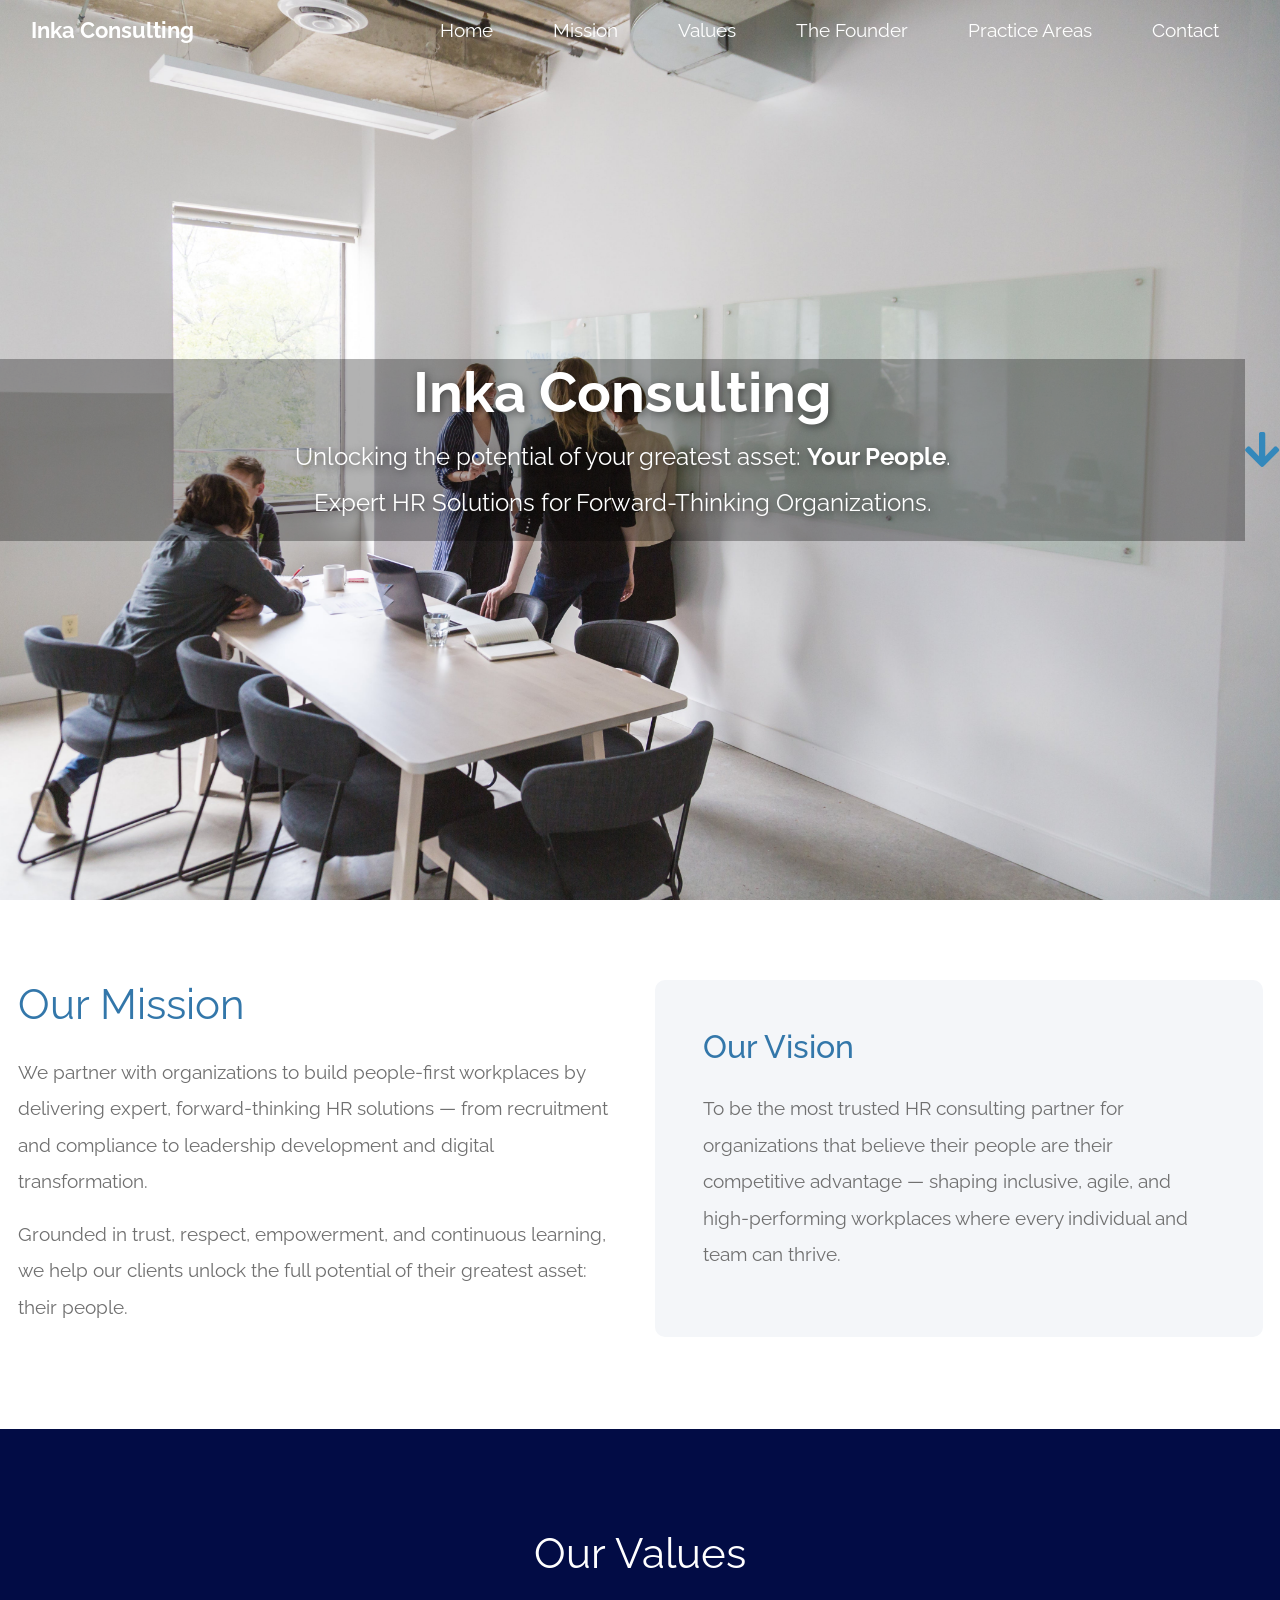
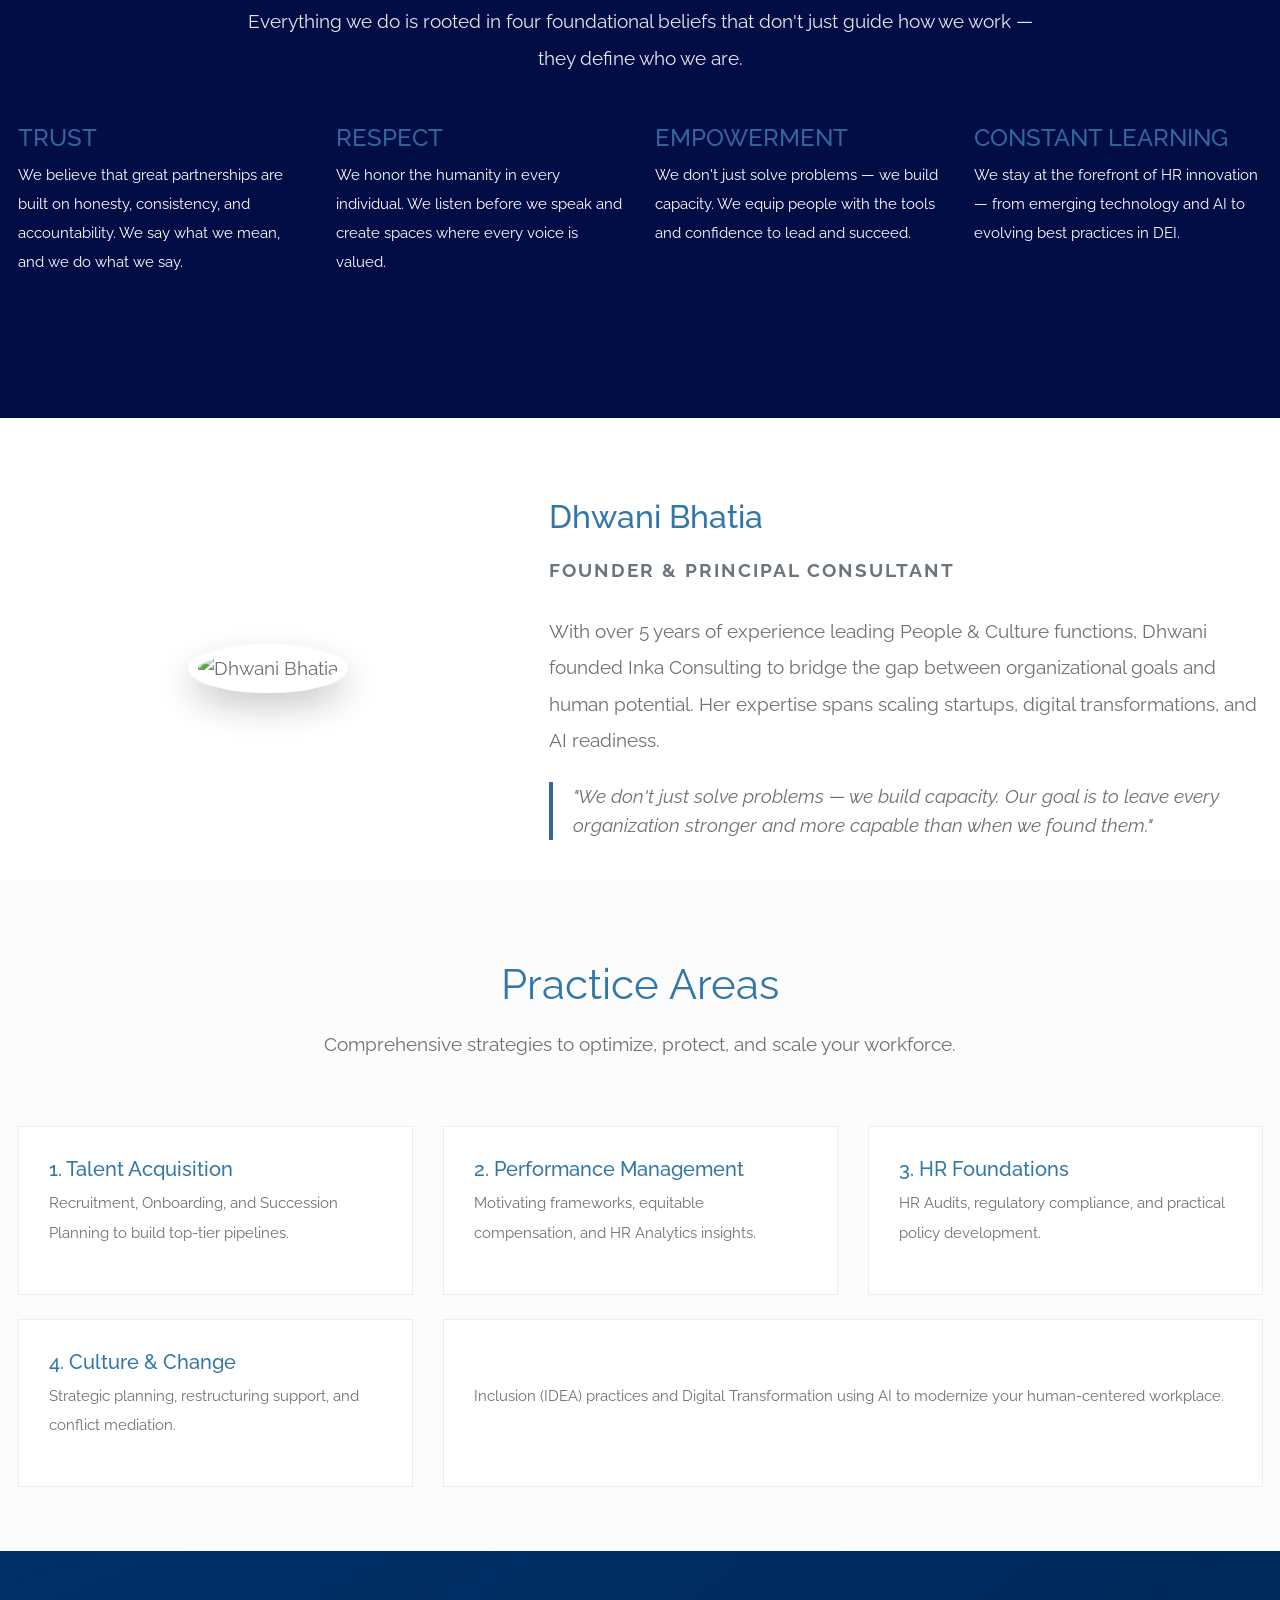
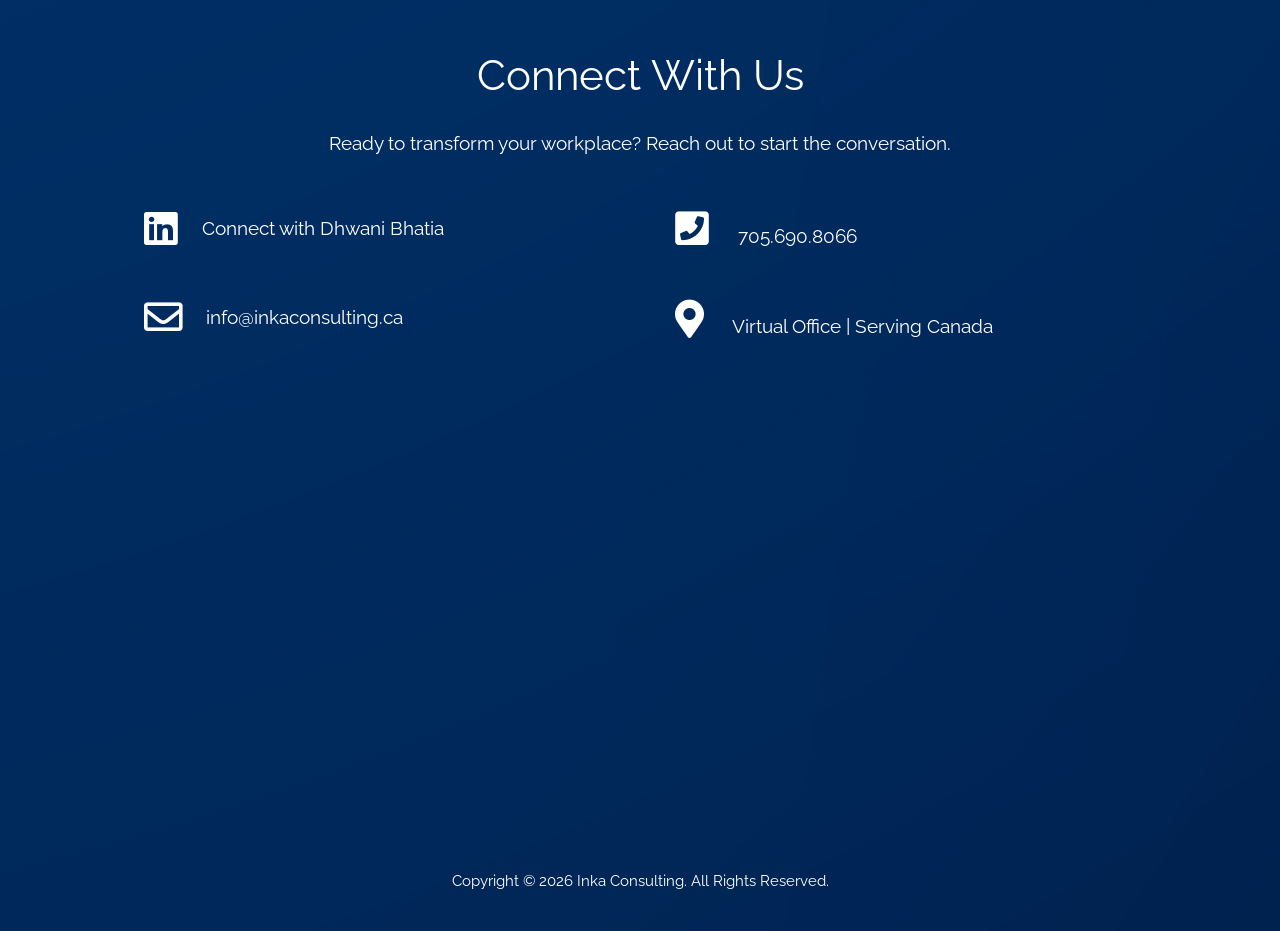
==== index.html @ 2c834b95 "Update index.html" ====
<!DOCTYPE html>
<html lang="en">
<head>
    <meta charset="UTF-8" />
    <meta name="viewport" content="width=device-width, initial-scale=1.0" />
    <meta http-equiv="X-UA-Compatible" content="ie=edge" />
    <title>Inka Consulting | Strategic People & HR Solutions</title>
    <link rel="stylesheet" href="fontawesome-5.5/css/all.min.css" />
    <link rel="stylesheet" href="slick/slick.css">
    <link rel="stylesheet" href="slick/slick-theme.css">
    <link rel="stylesheet" href="magnific-popup/magnific-popup.css">
    <link rel="stylesheet" href="css/bootstrap.min.css" />
    <link rel="stylesheet" href="css/tooplate-infinite-loop.css" />
    <style>
        /* Essential Designer Overrides for Visibility */
        .inka-values-bg { background-color: #020c45; color: #ffffff; padding: 100px 0; }
        .practice-card { border: 1px solid #eee; padding: 30px; height: 100%; transition: 0.3s; background: #fff; }
        .practice-card:hover { box-shadow: 0 10px 30px rgba(0,0,0,0.05); border-color: #369; }
        .founder-image { border: 10px solid rgba(255,255,255,0.1); border-radius: 50%; max-width: 300px; width: 100%; box-shadow: 0 15px 35px rgba(0,0,0,0.2); }
    </style>
</head>
<body>    
    <nav class="navbar navbar-expand-md tm-navbar" id="tmNav">              
        <div class="container">   
          <div class="tm-next">
              <a href="#infinite" class="navbar-brand">Inka <span>Consulting</span></a>
          </div>             
          <button class="navbar-toggler" type="button" data-toggle="collapse" data-target="#navbarSupportedContent">
            <i class="fas fa-bars navbar-toggler-icon"></i>
          </button>
          <div class="collapse navbar-collapse" id="navbarSupportedContent">
            <ul class="navbar-nav ml-auto">
              <li class="nav-item"><a class="nav-link tm-nav-link" href="#infinite">Home</a></li>
              <li class="nav-item"><a class="nav-link tm-nav-link" href="#mission">Mission</a></li>
              <li class="nav-item"><a class="nav-link tm-nav-link" href="#values">Values</a></li>
              <li class="nav-item"><a class="nav-link tm-nav-link" href="#founder">The Founder</a></li>
              <li class="nav-item"><a class="nav-link tm-nav-link" href="#services">Practice Areas</a></li>
              <li class="nav-item"><a class="nav-link tm-nav-link" href="#contact">Contact</a></li>                    
            </ul>
          </div>        
        </div>
    </nav>

    <section id="infinite" class="text-white tm-font-big tm-parallax">
      <div class="text-center tm-hero-text-container">
        <div class="tm-hero-text-container-inner">
            <h2 class="tm-hero-title">Inka Consulting</h2>
            <p class="tm-hero-subtitle">
              Unlocking the potential of your greatest asset: <strong>Your People</strong>.
              <br>Expert HR Solutions for Forward-Thinking Organizations.
            </p>
        </div>        
      </div>
      <div class="tm-next tm-intro-next">
        <a href="#mission" class="text-center tm-down-arrow-link">
          <i class="fas fa-2x fa-arrow-down tm-down-arrow"></i>
        </a>
      </div>      
    </section>

    <section id="mission" class="tm-section-pad-top">
      <div class="container">
            <div class="row">
                <div class="col-lg-6 mb-5">
                    <h2 class="tm-text-primary mb-4 tm-section-title">Our Mission</h2>
                    <p class="tm-intro-text">
                        We partner with organizations to build people-first workplaces by delivering expert, forward-thinking HR solutions — from recruitment and compliance to leadership development and digital transformation.
                    </p>
                    <p class="tm-intro-text">
                        Grounded in trust, respect, empowerment, and continuous learning, we help our clients unlock the full potential of their greatest asset: their people.
                    </p>
                </div>
                <div class="col-lg-6">
                    <div class="p-5" style="background-color: #f4f6f9; border-radius: 10px;">
                        <h2 class="tm-text-primary mb-4">Our Vision</h2>
                        <p class="tm-intro-text">
                            To be the most trusted HR consulting partner for organizations that believe their people are their competitive advantage — shaping inclusive, agile, and high-performing workplaces where every individual and team can thrive.
                        </p>
                    </div>
                </div>
            </div>
      </div>
    </section>

    <section id="values" class="inka-values-bg">
        <div class="container">
            <div class="row mb-5">
                <div class="col-12 text-center">
                    <h2 class="tm-section-title mb-4">Our Values</h2>
                    <p style="max-width: 800px; margin: 0 auto; opacity: 0.9;">
                        Everything we do is rooted in four foundational beliefs that don't just guide how we work — they define who we are.
                    </p>
                </div>
            </div>
            <div class="row">
                <div class="col-md-3 mb-4">
                    <h4 style="color: #369;">TRUST</h4>
                    <p class="small">We believe that great partnerships are built on honesty, consistency, and accountability. We say what we mean, and we do what we say.</p>
                </div>
                <div class="col-md-3 mb-4">
                    <h4 style="color: #369;">RESPECT</h4>
                    <p class="small">We honor the humanity in every individual. We listen before we speak and create spaces where every voice is valued.</p>
                </div>
                <div class="col-md-3 mb-4">
                    <h4 style="color: #369;">EMPOWERMENT</h4>
                    <p class="small">We don't just solve problems — we build capacity. We equip people with the tools and confidence to lead and succeed.</p>
                </div>
                <div class="col-md-3 mb-4">
                    <h4 style="color: #369;">CONSTANT LEARNING</h4>
                    <p class="small">We stay at the forefront of HR innovation — from emerging technology and AI to evolving best practices in DEI.</p>
                </div>
            </div>
        </div>
    </section>

    <section id="founder" class="tm-section-pad-top">
        <div class="container">
            <div class="row align-items-center">
                <div class="col-md-5 text-center mb-5 mb-md-0">
                    <img src="img/founder.jpg" alt="Dhwani Bhatia" class="founder-image">
                </div>
                <div class="col-md-7">
                    <h2 class="tm-text-primary mb-3">Dhwani Bhatia</h2>
                    <p class="text-muted mb-4" style="text-transform: uppercase; letter-spacing: 2px; font-weight: 700;">Founder & Principal Consultant</p>
                    <p class="mb-4">With over 5 years of experience leading People & Culture functions, Dhwani founded Inka Consulting to bridge the gap between organizational goals and human potential. Her expertise spans scaling startups, digital transformations, and AI readiness.</p>
                    <div style="border-left: 4px solid #369; padding-left: 20px; font-style: italic; font-size: 1.2rem;">
                        "We don't just solve problems — we build capacity. Our goal is to leave every organization stronger and more capable than when we found them."
                    </div>
                </div>
            </div>
        </div>
    </section>

    <section id="services" class="tm-section-pad-top" style="background-color: #fcfcfc;">
      <div class="container">
        <div class="row mb-5">
            <div class="col-12 text-center">
                <h2 class="tm-text-primary tm-section-title">Practice Areas</h2>
                <p class="mt-3">Comprehensive strategies to optimize, protect, and scale your workforce.</p>
            </div>
        </div>
        <div class="row">
            <div class="col-md-6 col-lg-4 mb-4">
                <div class="practice-card">
                    <h5 class="tm-text-primary">1. Talent Acquisition</h5>
                    <p class="small">Recruitment, Onboarding, and Succession Planning to build top-tier pipelines.</p>
                </div>
            </div>
            <div class="col-md-6 col-lg-4 mb-4">
                <div class="practice-card">
                    <h5 class="tm-text-primary">2. Performance Management</h5>
                    <p class="small">Motivating frameworks, equitable compensation, and HR Analytics insights.</p>
                </div>
            </div>
            <div class="col-md-6 col-lg-4 mb-4">
                <div class="practice-card">
                    <h5 class="tm-text-primary">3. HR Foundations</h5>
                    <p class="small">HR Audits, regulatory compliance, and practical policy development.</p>
                </div>
            </div>
            <div class="col-md-6 col-lg-4 mb-4">
                <div class="practice-card">
                    <h5 class="tm-text-primary">4. Culture & Change</h5>
                    <p class="small">Strategic planning, restructuring support, and conflict mediation.</p>
                </div>
            </div>
            <div class="col-md-6 col-lg-8 mb-4">
                <div class="practice-card" >
                    <h5 class="text-white">5. Future-Ready HR & AI</h5>
                    <p class="small">Inclusion (IDEA) practices and Digital Transformation using AI to modernize your human-centered workplace.</p>
                </div>
            </div>
        </div>
      </div>
    </section>

    <section id="contact" class="tm-section-pad-top tm-parallax-2">
  <div class="container tm-container-contact">
    <div class="row">
        <div class="text-center col-12">
            <h2 class="tm-section-title mb-4">Connect With Us</h2>
            <p class="mb-5">Ready to transform your workplace? Reach out to start the conversation.</p>
        </div>
        
        <div class="col-sm-12 col-md-6">
            <div class="contact-item">
              <a rel="nofollow" href="https://ca.linkedin.com/in/dhwanib" target="_blank" class="item-link">
                  <i class="fab fa-2x fa-linkedin mr-4"></i>
                  <span class="mb-0">Connect with Dhwani Bhatia</span>
              </a>              
            </div>
            
            <div class="contact-item">
              <a rel="nofollow" href="mailto:info@inkaconsulting.ca" class="item-link">
                  <i class="far fa-2x fa-envelope mr-4"></i>
                  <span class="mb-0">info@inkaconsulting.ca</span>
              </a>              
            </div>
        </div>
        
        <div class="col-sm-12 col-md-6">
            <div class="contact-item">
                <i class="fas fa-2x fa-phone-square mr-4"></i>
                <span class="mb-0">705.690.8066</span>
            </div>
            
            <div class="contact-item">
                <i class="fas fa-2x fa-map-marker-alt mr-4"></i>
                <span class="mb-0">Virtual Office | Serving Canada</span>
            </div>
        </div>
    </div>
  </div>

  <footer class="text-center small tm-footer">
    <p class="mb-0">
      Copyright &copy; 2026 Inka Consulting. All Rights Reserved.
    </p>
  </footer>
</section>
    <script src="js/jquery-1.9.1.min.js"></script>     
    <script src="js/bootstrap.min.js"></script> 
    <script src="js/jquery.singlePageNav.min.js"></script> 
    <script>
      $(function(){
        $('#tmNav').singlePageNav();
      });
    </script>
</body>
</html>
---- css/tooplate-infinite-loop.css ----
/*

Tooplate 2117 Infinite Loop

https://www.tooplate.com/view/2117-infinite-loop

*/

@import url("https://fonts.googleapis.com/css?family=Raleway:100,300,400,500,700,900");

body {
	font-family: "Raleway", sans-serif;
	font-size: 1.2em;
  color: #707070;
  margin: 0;
  padding: 0;
  overflow-x: hidden;
}
a {
  transition: all 0.3s ease;
  color: #38B;
}

a:hover,
a:focus {
  text-decoration: none;
  color: #D40;
}

a:focus {
  outline: none;
}

.btn {
  padding: 8px 32px;
}

.btn:hover {
  background-color: #ced4da;
}

blockquote {
  font-size: 0.86em;
  line-height: 1.8em;
}

.tm-section-pad-top {
  padding-top: 80px;
  padding-bottom: 40px;
}

.tm-content-box {
  padding-top: 20px;
  padding-bottom: 40px;
}

.tm-text-primary {
  color: #37A;
}

.tm-font-big {
  font-size: 1.25rem;
}

.tm-btn-primary {
  color: white;
  background-color: #369;
  padding: 14px 30px;
}

.tm-btn-primary:hover,
.tm-btn-primary:focus {
  color: white;
  background-color: #38B;
}

/* Navbar */

.tm-navbar {
  position: fixed;
  width: 100%;
  z-index: 1000;
  background-color: transparent;
  transition: all 0.3s ease;
}

.tm-navbar.scroll {
  background-color: white;
  border-bottom: 1px solid #e9ecef;
}

.navbar-brand {
  color: white;
  font-size: 1.4rem;
  font-weight: bold;
}

.navbar-brand:hover,
.tm-navbar.scroll .navbar-brand:hover {
  color: #38B;
}

.tm-navbar.scroll .navbar-brand {
  color: #369;
}

.nav-item {
  list-style: none;
}

.tm-nav-link {
  color: white;
}

.tm-navbar.scroll .tm-nav-link {
  color: #369;
}

.tm-navbar.scroll .tm-nav-link:hover,
.tm-navbar.scroll .tm-nav-link.current,
.tm-nav-link:hover {
  color: #FFF;
  background-color: #369;
}

.navbar-toggler {
  border: 1px solid white;
  padding-left: 10px;
  padding-right: 10px;
}

.navbar-toggler-icon {
  color: white;
  padding-top: 6px;
}

.tm-navbar.scroll .navbar-toggler {
  border: 1px solid #707070;
}

.tm-navbar.scroll .navbar-toggler-icon {
  color: #707070;
}

/* Hero */

#infinite {
    background-color: #222;
    background-image: url(../img/infinite-loop-01.jpg);
    min-height: 100vh; 
    display: flex;
    align-items: center;
    justify-content: center;
    
    /* FIX: Force proportionality */
    background-size: cover;
    background-position: center center;
    background-repeat: no-repeat;
    background-attachment: fixed; /* Parallax effect */
}

/* REMOVED: The pixel-shifting media queries below were causing the 
   image distortion. By using 'background-size: cover', they are no 
   longer necessary.
*/

.tm-hero-text-container {
    width: 100%;
    height: 100%;
    display: flex;
    flex-flow: column;
    justify-content: center;
    /* FIX: Ensure text stays readable against the background */
    background-color: rgba(0, 0, 0, 0.3); 
}

.tm-hero-text-container-inner {
    padding: 0 15px;
    margin-top: 0; /* Resetting the negative margin for better alignment */
}

.tm-hero-title {
    font-size: 3.5rem;
    text-shadow: 2px 2px 8px rgba(0,0,0,0.5);
    font-weight: 700;
}

.tm-hero-subtitle {
    font-size: 1.5rem;
    text-shadow: 2px 2px 8px rgba(0,0,0,0.5);
}
/* Introduction */

#introduction {
  padding-bottom: 100px;
}

.tm-section-title {
  font-size: 2.6rem;
  font-weight: normal;
}

.tm-intro-text {
  font-size: 1.2rem;
}

.tm-icon {
  display: block;
  color: #37A;
}

.tm-continue {
	padding: 20px 0 30px 0;
}

/* Testimonials */
#testimonials {
  color: white;
  background-image: url(../img/infinite-loop-02.jpg);
  background-size: cover;
  background-repeat: no-repeat;
  background-size: 100%;
  position: relative;
}

@media (max-width: 991px) {
  #testimonials {
    background-image: url(../img/infinite-loop-02-mobile.jpg);
  }
}

.tm-testimonials-content {
  position: relative;
  z-index: 100;
}

.tm-bg-overlay {
  width: 100%;
  height: 100%;
  background: rgba(20, 70, 80, 0.2);
  position: absolute;
  top: 0;
  left: 0;
  right: 0;
  bottom: 0;
  z-index: 0;
}

.tm-testimonials-carousel {
  max-width: 1050px;
  margin: 0 auto;
}

.tm-testimonial-item {
  max-width: 290px;
  margin-left: 35px;
  margin-right: 35px;
}

.tm-testimonial-item img {
  border-radius: 50%;
  margin-bottom: 35px;
}

.tm-testimonial-item figcaption {
  text-align: right;
  font-style: italic;
  font-size: 1.1rem;
}

/* Work */

.tm-section-desc {
  max-width: 650px;
  width: 100%;
  font-size: 0.9rem;
}

.tm-gallery-container {
  padding-top: 70px;
  padding-bottom: 120px;
}

.tm-gallery-item {
  margin: 0 15px;
}

.slick-dots {
  bottom: -65px;
}

.slick-dots li {
  margin: 0 13px;
}

.slick-dots li button:hover:before,
.slick-dots li button:focus:before,
.slick-dots li.slick-active button:before {
  opacity: 1;
  color: #3ba0dd;
}

.tm-testimonials-carousel .slick-dots li button:before {
  color: white;
  opacity: 0.5;
}

.tm-testimonials-carousel .slick-dots li button:hover:before,
.tm-testimonials-carousel .slick-dots li button:focus:before,
.tm-testimonials-carousel .slick-dots li.slick-active button:before {
  color: white;
  opacity: 1;
}

.slick-dots li button:before {
  font-size: 18px;
}

/* Hover Effect */
/* Common style */
.grid figure {
  position: relative;
  float: left;
  overflow: hidden;
  background: #3085a3;
  text-align: center;
  cursor: pointer;
}

.grid figure img {
  position: relative;
  display: block;
  min-height: 100%;
  max-width: 100%;
  opacity: 0.8;
}

.grid figure figcaption {
  padding: 2em;
  color: #fff;
  text-transform: uppercase;
  font-size: 1.25em;
  -webkit-backface-visibility: hidden;
  backface-visibility: hidden;
}

.grid figure figcaption::before,
.grid figure figcaption::after {
  pointer-events: none;
}

.grid figure figcaption,
.grid figure figcaption > a {
  position: absolute;
  top: 0;
  left: 0;
  width: 100%;
  height: 100%;
}

/* Anchor will cover the whole item by default */
/* For some effects it will show as a button */
.grid figure figcaption > a {
  z-index: 1000;
  text-indent: 200%;
  white-space: nowrap;
  font-size: 0;
  opacity: 0;
}

.grid figure h2 {
  word-spacing: -0.15em;
  font-size: 0.9em;
  font-weight: 300;
}

.grid figure h2 span {
  font-weight: 600;
}

.grid figure h2,
.grid figure p {
  margin: 0;
}

.grid figure p {
  letter-spacing: 1px;
  font-size: 68.5%;
}

/*---------------*/
/***** Honey *****/
/*---------------*/

figure.effect-honey {
  background: #4a3753;
  max-width: 220px;
}

figure.effect-honey img {
  opacity: 1;
  -webkit-transition: opacity 0.35s;
  transition: opacity 0.35s;
}

figure.effect-honey:hover img {
  opacity: 0.4;
}

figure.effect-honey figcaption::before {
  position: absolute;
  bottom: 0;
  left: 0;
  width: 100%;
  height: 10px;
  background: #38C;
  content: "";
  -webkit-transform: translate3d(0, 10px, 0);
  transform: translate3d(0, 10px, 0);
}

figure.effect-honey h2 {
  position: absolute;
  bottom: 0;
  left: 0;
  padding: 1em 1.5em;
  width: 100%;
  text-align: left;
  -webkit-transform: translate3d(0, -30px, 0);
  transform: translate3d(0, -30px, 0);
}

figure.effect-honey h2 i {
  font-style: normal;
  opacity: 0;
  -webkit-transition: opacity 0.35s, -webkit-transform 0.35s;
  transition: opacity 0.35s, transform 0.35s;
  -webkit-transform: translate3d(0, -30px, 0);
  transform: translate3d(0, -30px, 0);
}

figure.effect-honey figcaption::before,
figure.effect-honey h2 {
  -webkit-transition: -webkit-transform 0.35s;
  transition: transform 0.35s;
}

figure.effect-honey:hover figcaption::before,
figure.effect-honey:hover h2,
figure.effect-honey:hover h2 i {
  opacity: 1;
  -webkit-transform: translate3d(0, 0, 0);
  transform: translate3d(0, 0, 0);
}

.tm-container-gallery {
	padding-top: 30px;
	}

/* Contact */

#contact {
  color: white;
  background-color: #001828;
  background-image: url(../img/infinite-loop-03.jpg);
  background-position: center;
  background-repeat: no-repeat;
  min-height: 980px;
  position: relative;
  padding-bottom: 50px;
  padding-top: 100px;
}

.contact-item {
  margin-left: 20px;
  margin-bottom: 50px;
}

.item-link {
  display: flex;
  align-items: center;
}

.item-link i,
.item-link span {
  color: white;
  transition: all 0.3s ease;
}

.item-link:hover i,
.item-link:hover span {
  color: #3496d8;
}

.tm-input {
	margin: 0 0 20px 0;
	width: 90%;
  padding: 8px 20px;
  border-radius: 6px;
  border: 1px solid white;
  background: transparent;
  color: white;
}

.tm-btn-submit {
	font-size: 0.9em;
	color: #fff;
	background-color: #369;
	width: 50%;
	margin-bottom: 60px;
}

.tm-btn-submit:hover {
	color: #fff;
	background-color: #38B;
}

::placeholder {
  /* Chrome, Firefox, Opera, Safari 10.1+ */
  color: white;
  opacity: 1; /* Firefox */
}

:-ms-input-placeholder {
  /* Internet Explorer 10-11 */
  color: white;
}

::-ms-input-placeholder {
  /* Microsoft Edge */
  color: white;
}

.tm-footer {
  position: absolute;
  bottom: 35px;
  left: 0;
  right: 0;
  padding: 0 15px;
}

.tm-footer a {
	color: #fff;
}

.tm-footer a:hover {
	color: #9CF;
}

.tm-footer-link {
  color: white;
}

.tm-footer-link:hover,
.tm-footer-link:focus {
  color: #38B;
  text-decoration: none;
}

p {
  line-height: 1.9;
}

@media (min-width: 768px) {
  .tm-intro-text-container {
    padding-left: 0px;
  }

  .navbar-expand-md .navbar-nav .nav-link {
    padding-right: 30px;
    padding-left: 30px;
  }
}

@media (min-width: 1200px) {
  .container {
    max-width: 1275px;
  }

  .tm-container-gallery {
    max-width: 1290px;
  }

  .tm-container-contact {
    max-width: 1063px;
  }
}

@media (max-width: 991px) {
  .tm-intro-text-container {
    padding-left: 15px;
    padding-top: 30px;
    max-width: 600px;
    margin-left: auto;
    margin-right: auto;
  }

  .tm-intro-img {
    display: block;
    margin-left: auto;
    margin-right: auto;
  }

  .tm-btn-submit {
    margin-left: 0;
    margin-top: 20px;
  }
}

@media (max-width: 767px) {

  .navbar-nav {
    max-width: 200px;
    text-align: right;
  }

  .navbar-collapse {
    background-color: rgb(255, 255, 255);
    padding: 10px;
    border-radius: 3px;
  }

  .navbar-collapse .nav-link {
    color: #707070;
	padding-right: 20px;
  }
}

@media (max-width: 480px) {
  .tm-gallery-container {
    max-width: 220px;
    margin-left: auto;
    margin-right: auto;
  }

  .tm-gallery-container-2 {
    max-width: 350px;
  }

  .slick-dots li {
    margin: 0 8px;
  }

  .tm-gallery-item {
    margin: 0;
  }
}
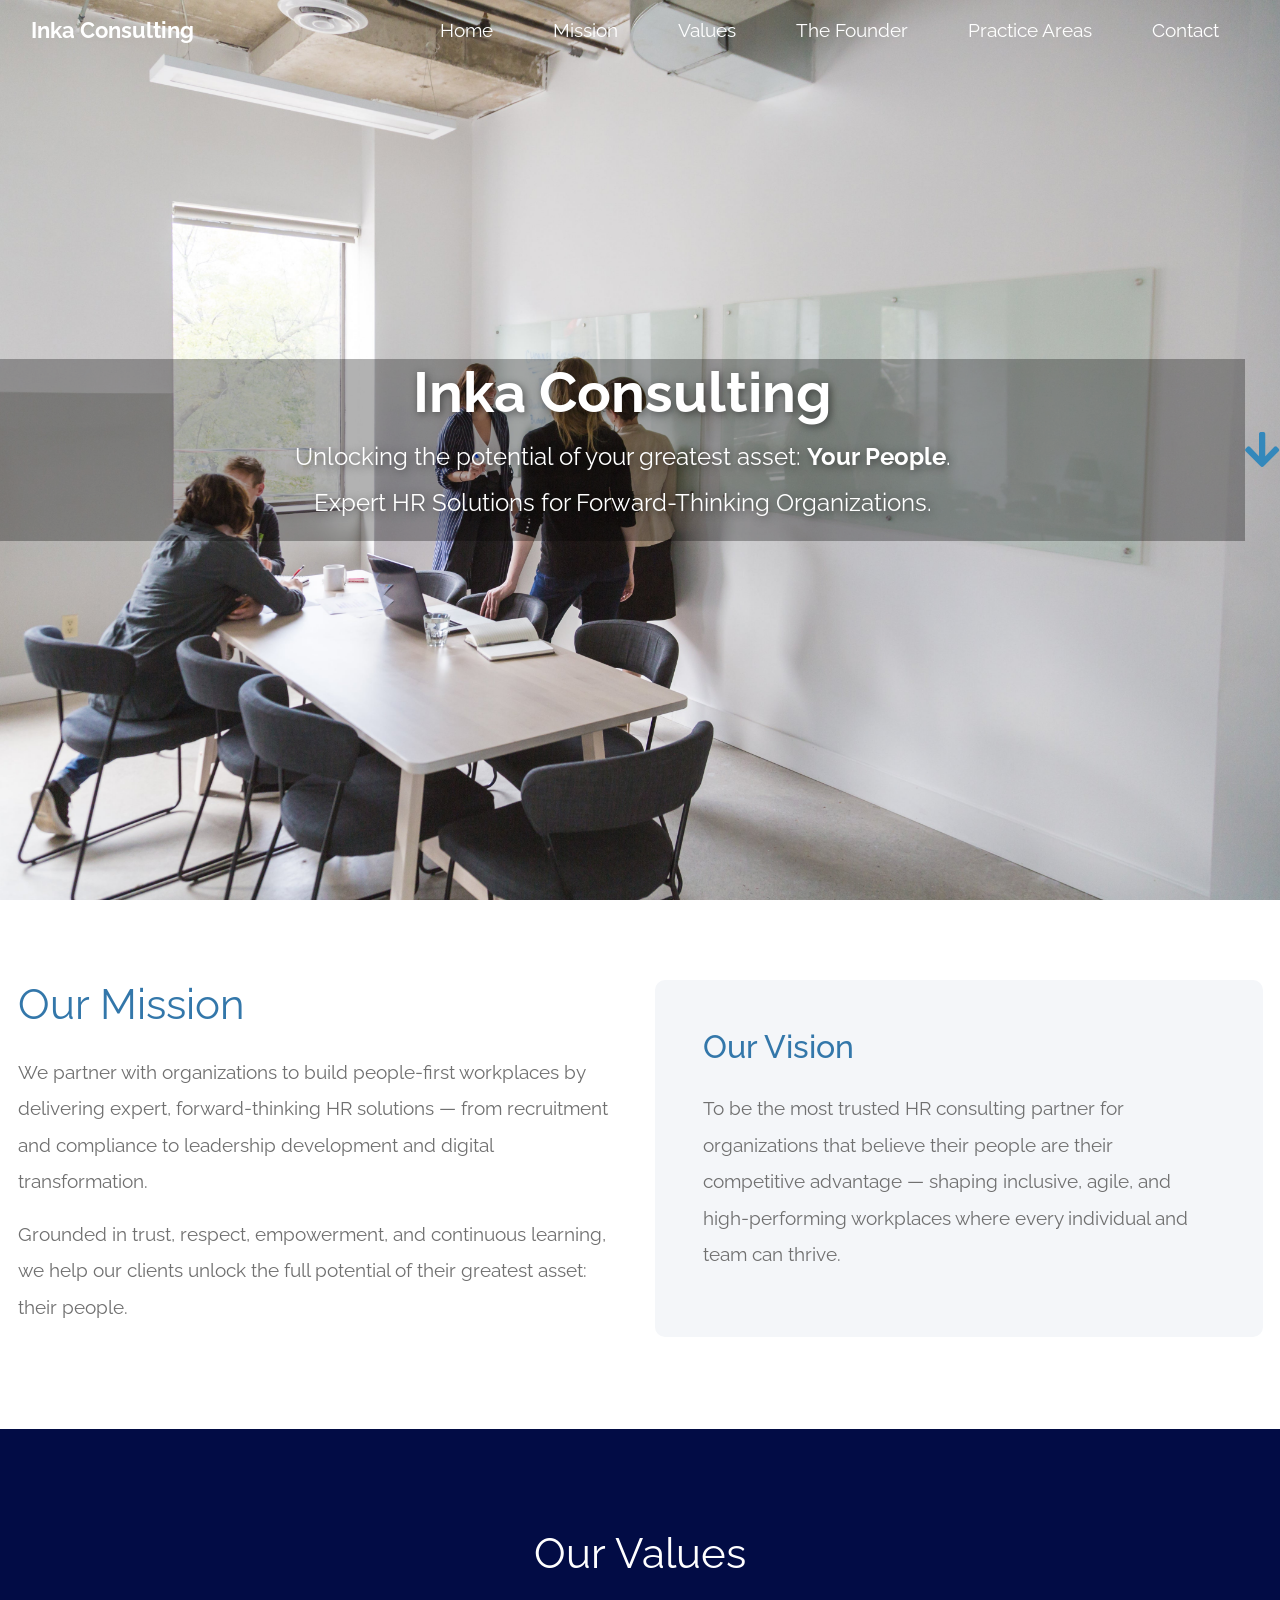
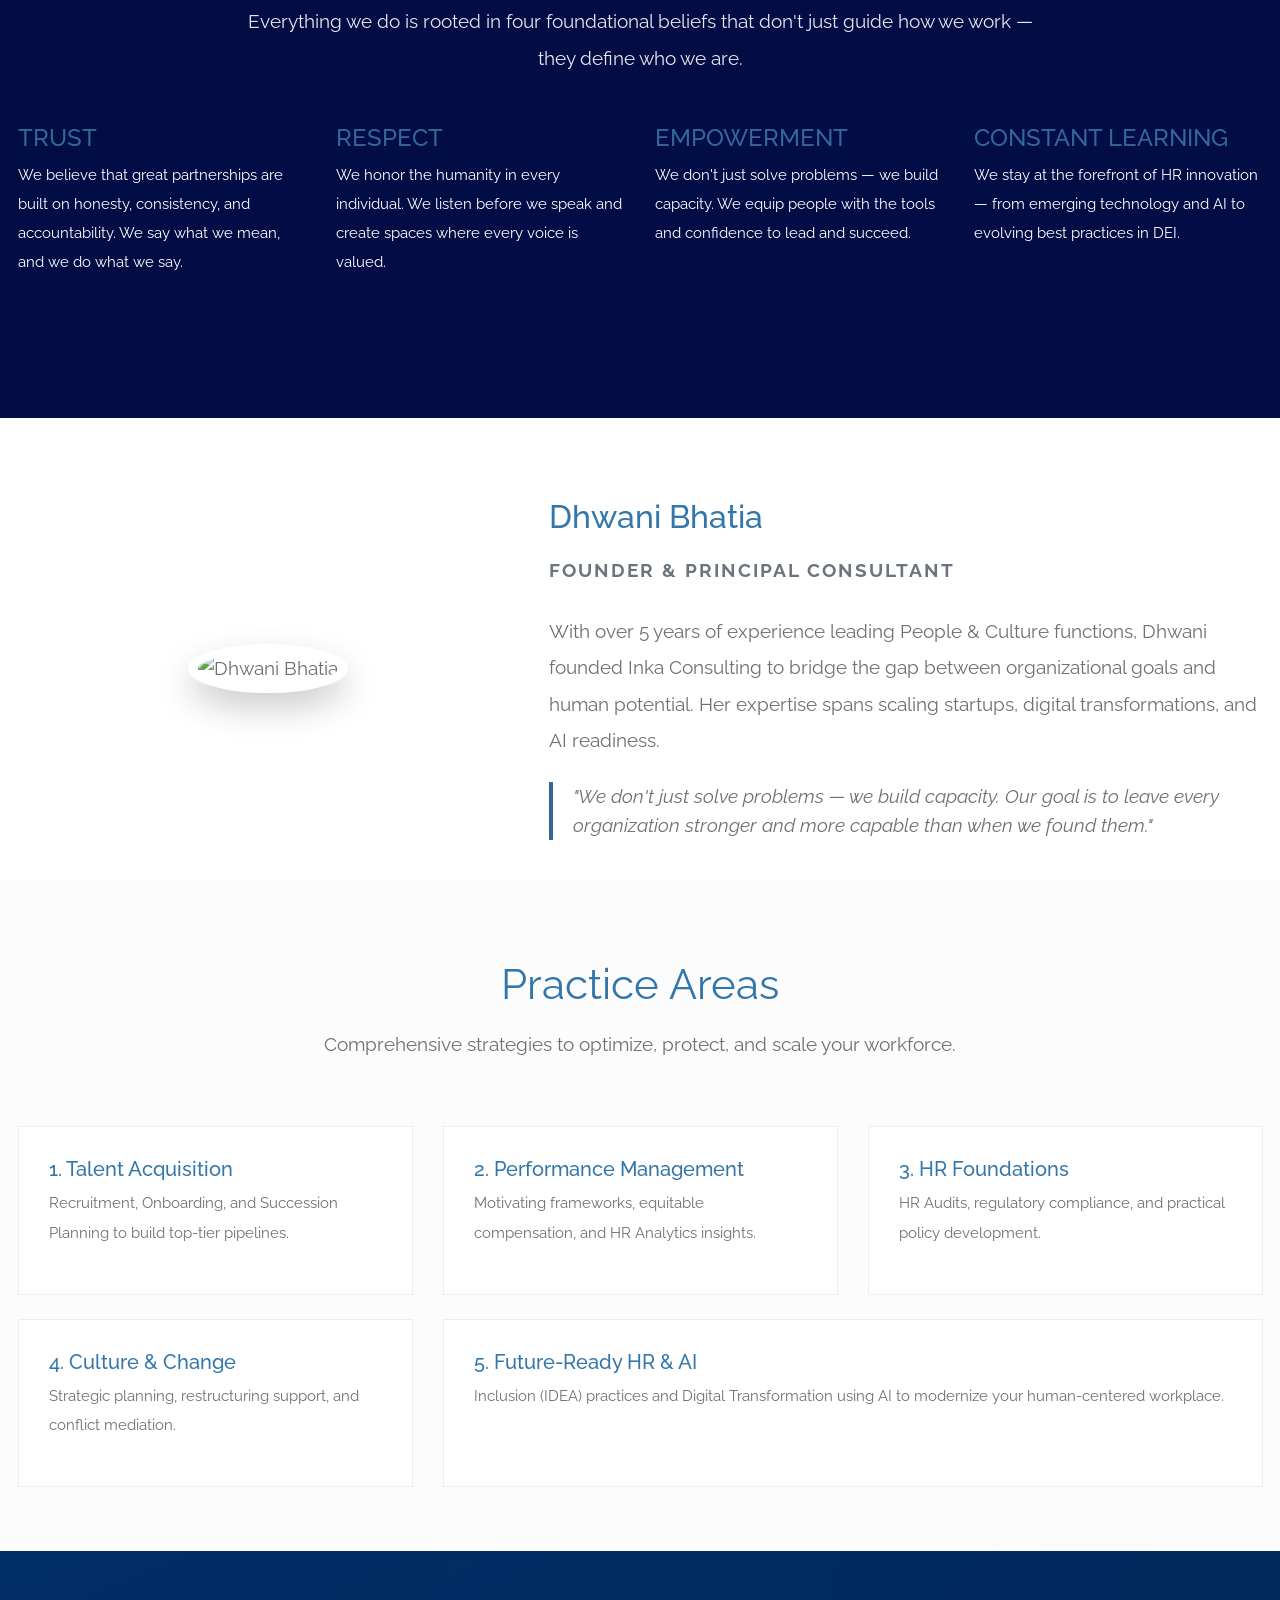
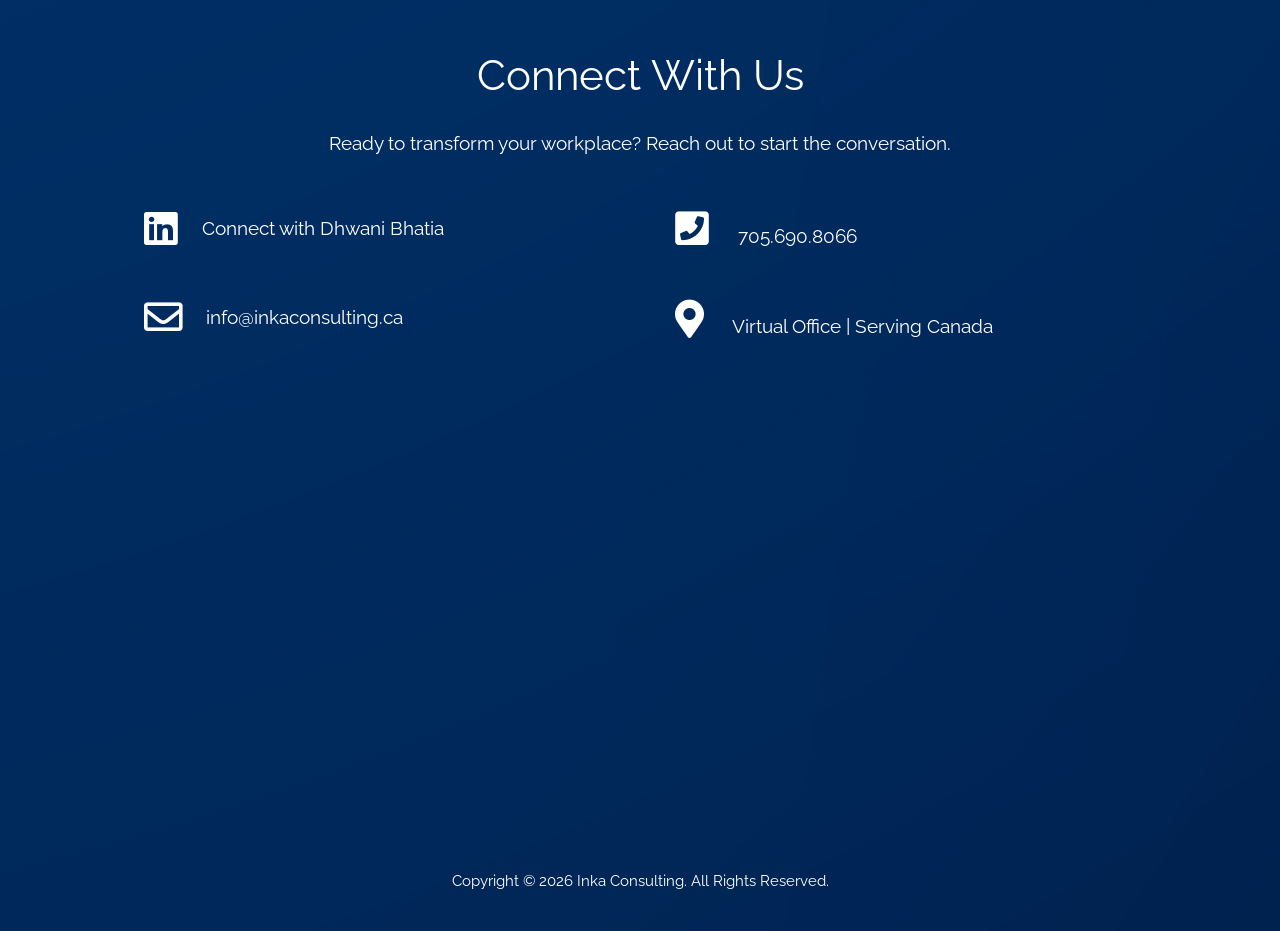
==== commit 7d8ef44b: "Update index.html" ====
--- a/index.html
+++ b/index.html
@@ -166,7 +166,7 @@
             </div>
             <div class="col-md-6 col-lg-8 mb-4">
                 <div class="practice-card" >
-                    <h5 class="text-white">5. Future-Ready HR & AI</h5>
+                    <h5 class="tm-text-primary">5. Future-Ready HR & AI</h5>
                     <p class="small">Inclusion (IDEA) practices and Digital Transformation using AI to modernize your human-centered workplace.</p>
                 </div>
             </div>
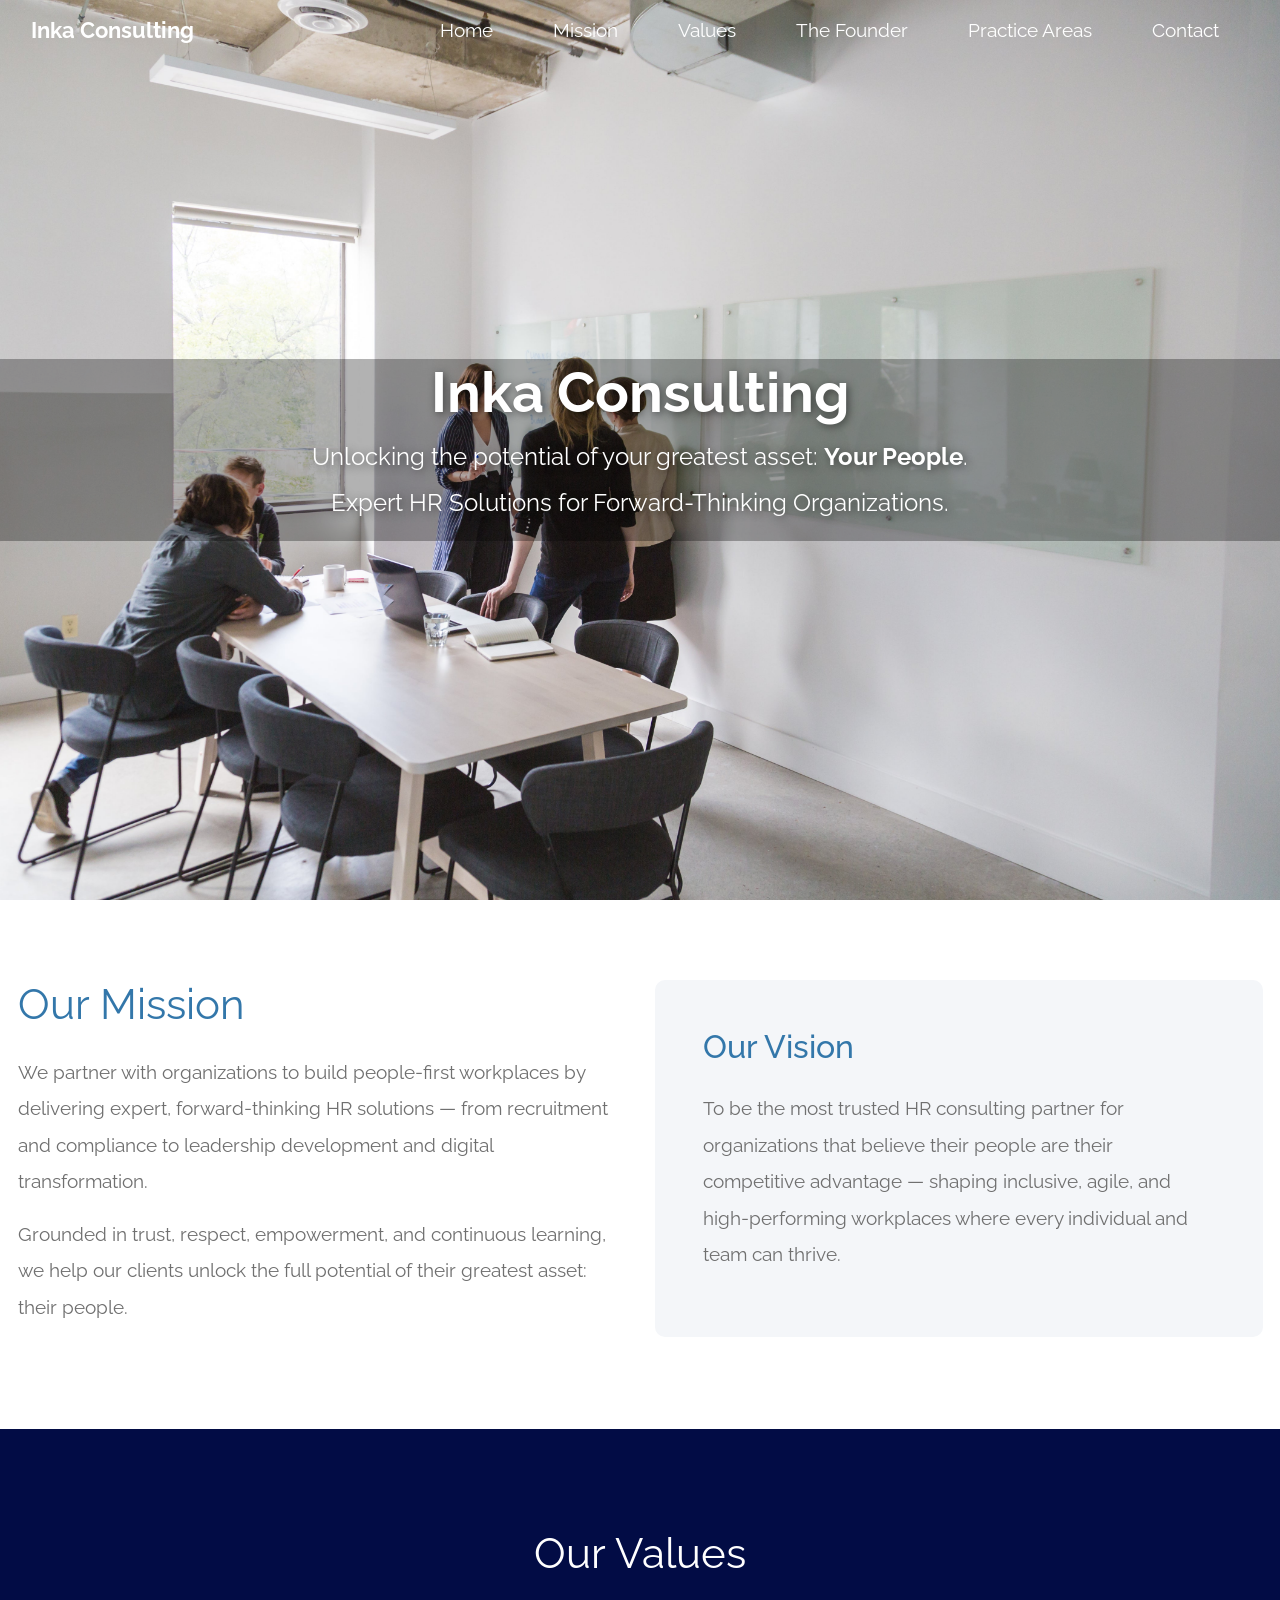
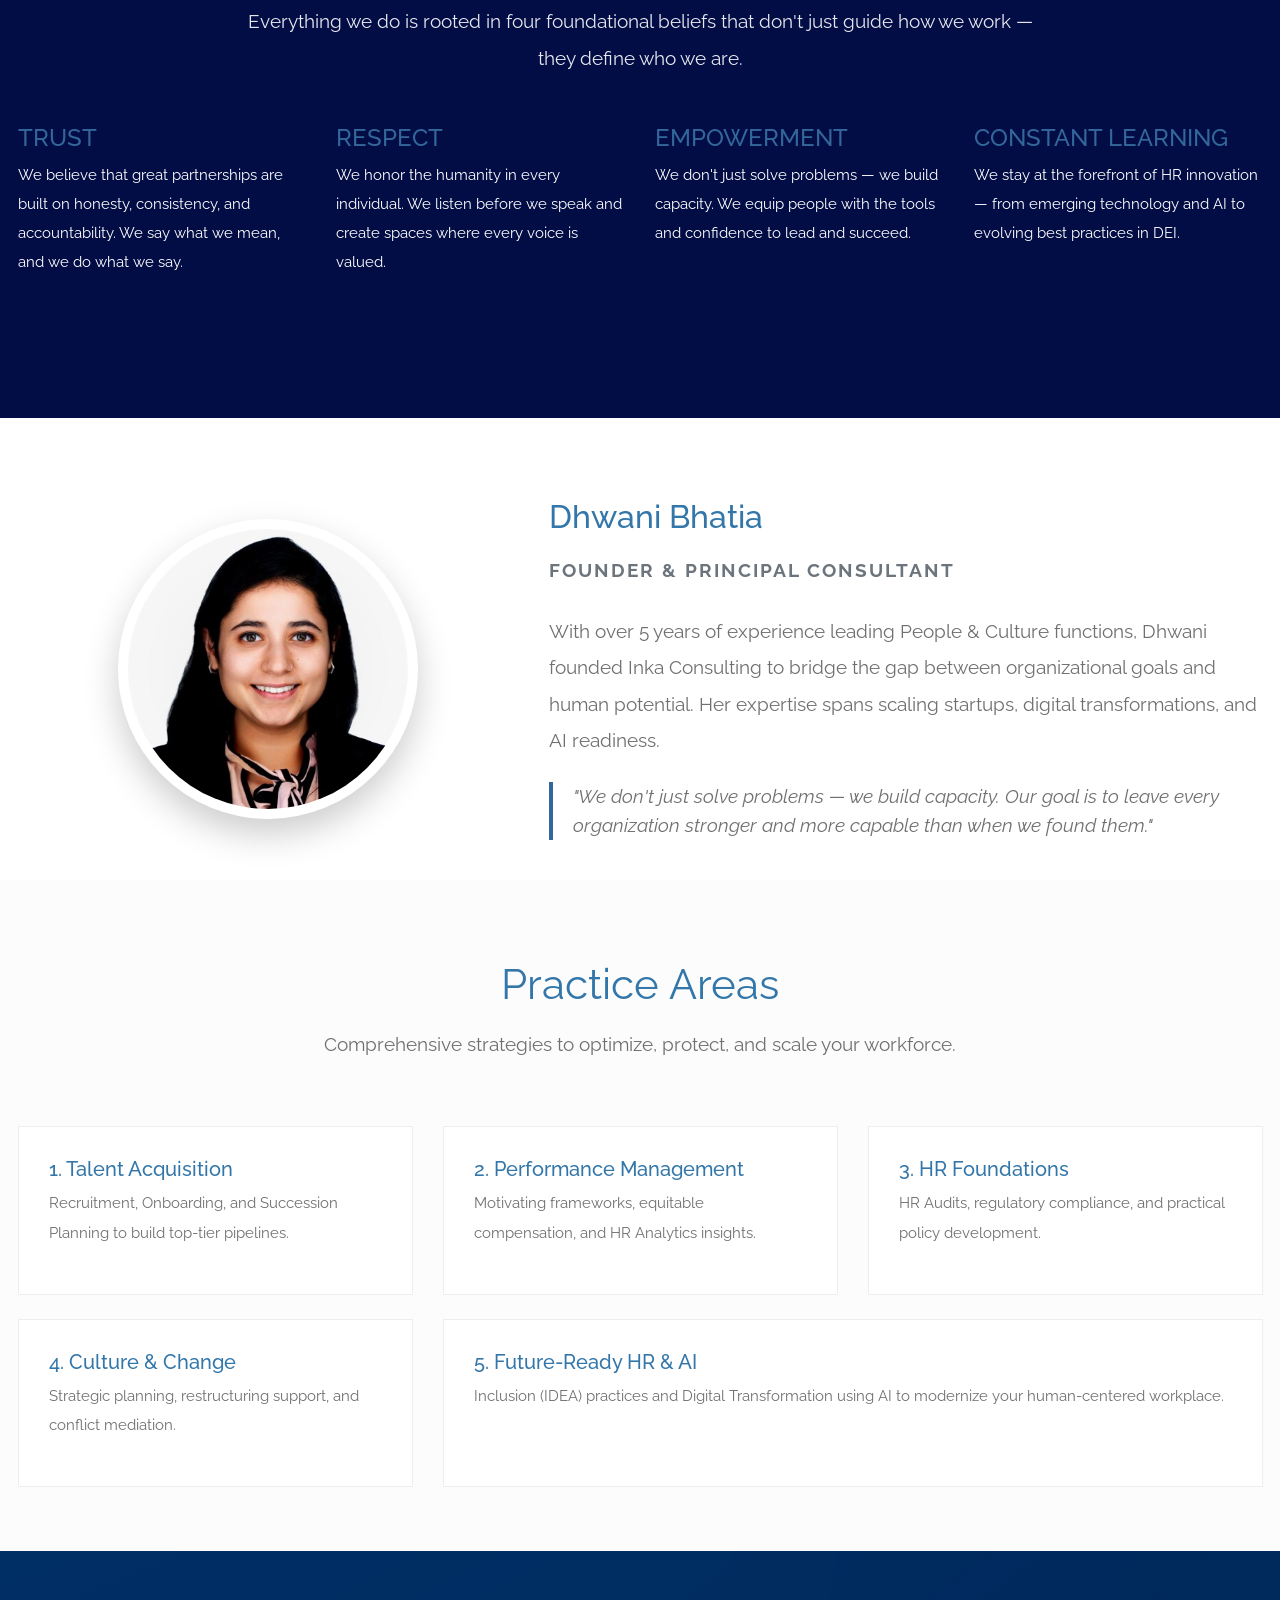
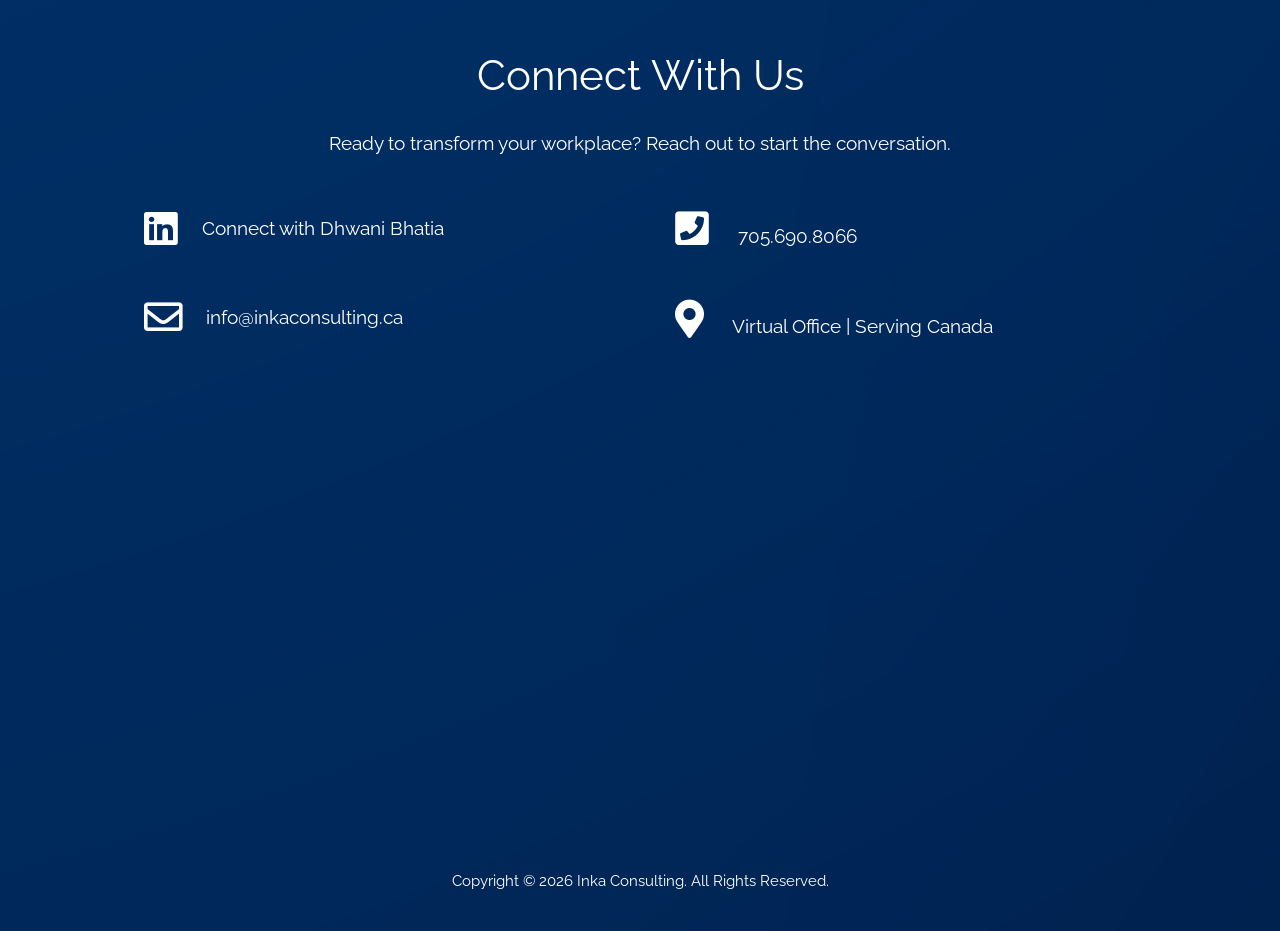
==== commit c7eb55f1: "Update index.html" ====
--- a/index.html
+++ b/index.html
@@ -51,11 +51,7 @@
             </p>
         </div>        
       </div>
-      <div class="tm-next tm-intro-next">
-        <a href="#mission" class="text-center tm-down-arrow-link">
-          <i class="fas fa-2x fa-arrow-down tm-down-arrow"></i>
-        </a>
-      </div>      
+
     </section>
 
     <section id="mission" class="tm-section-pad-top">
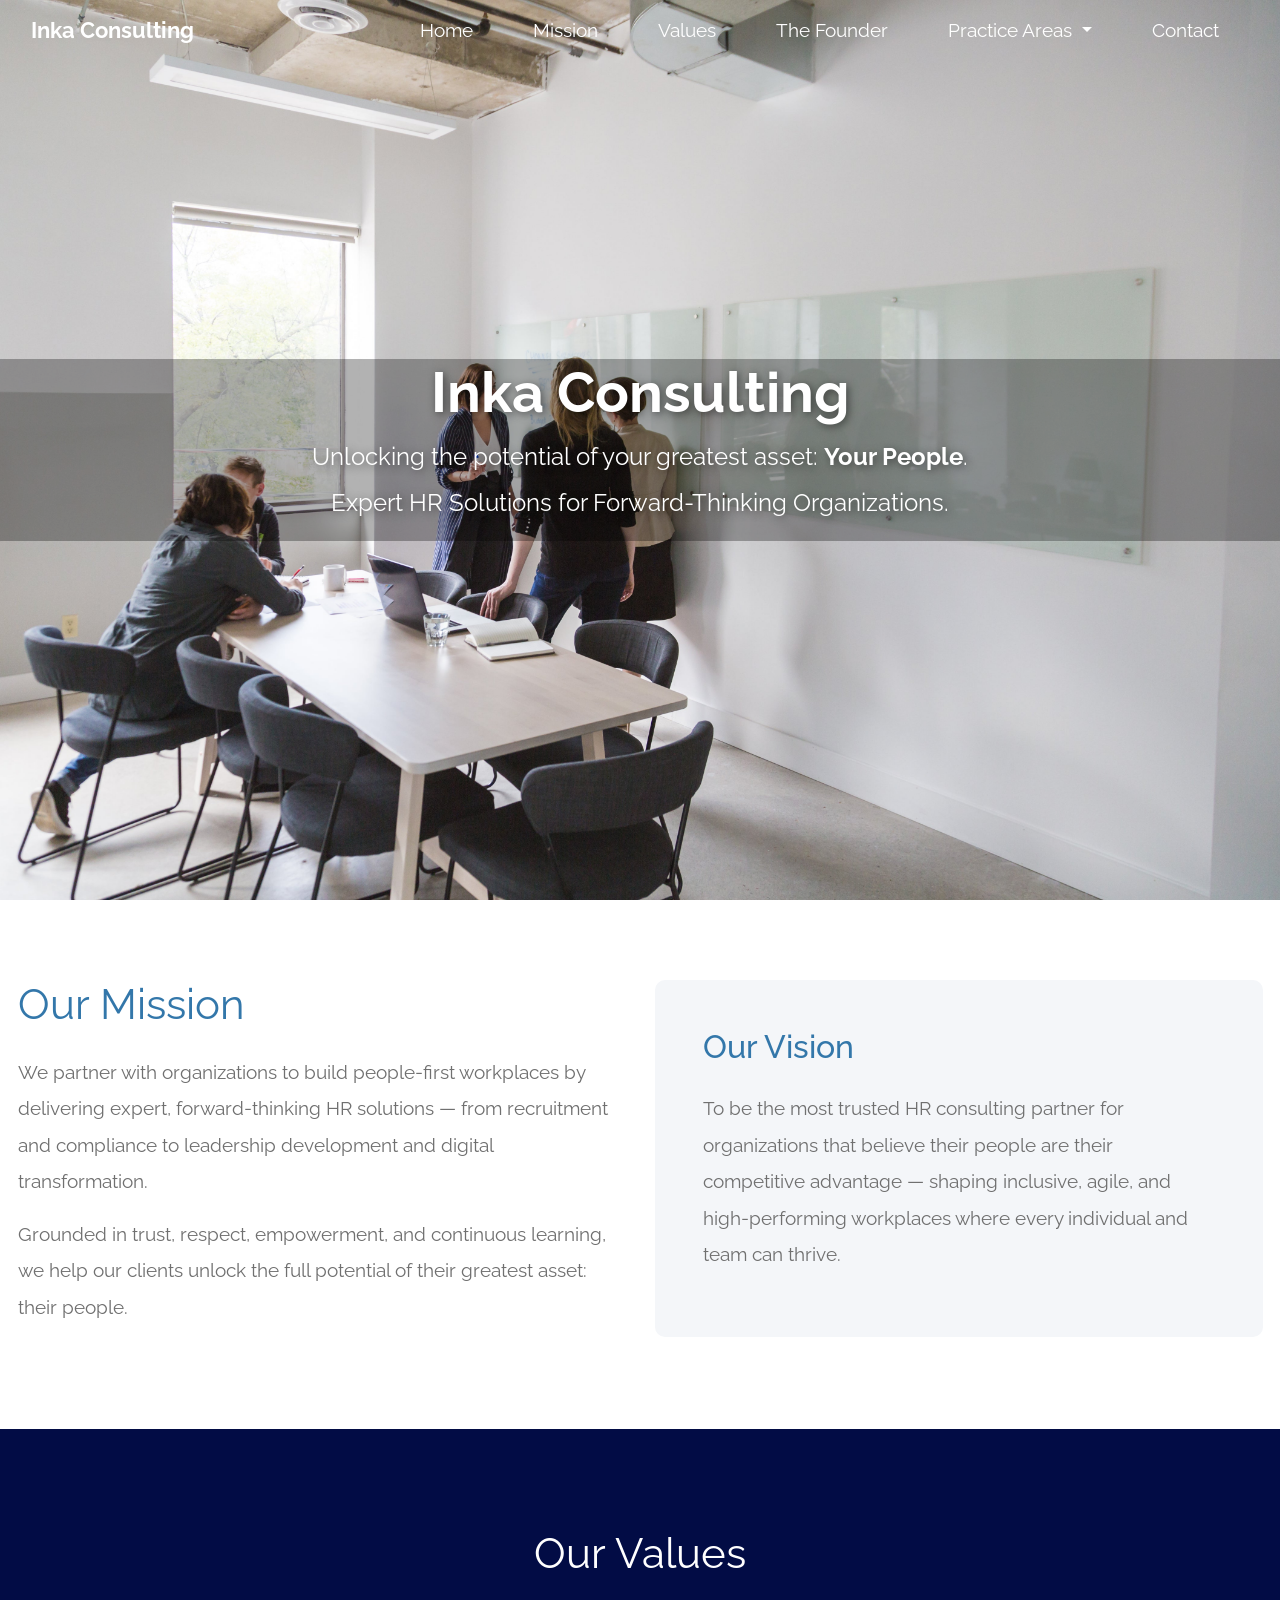
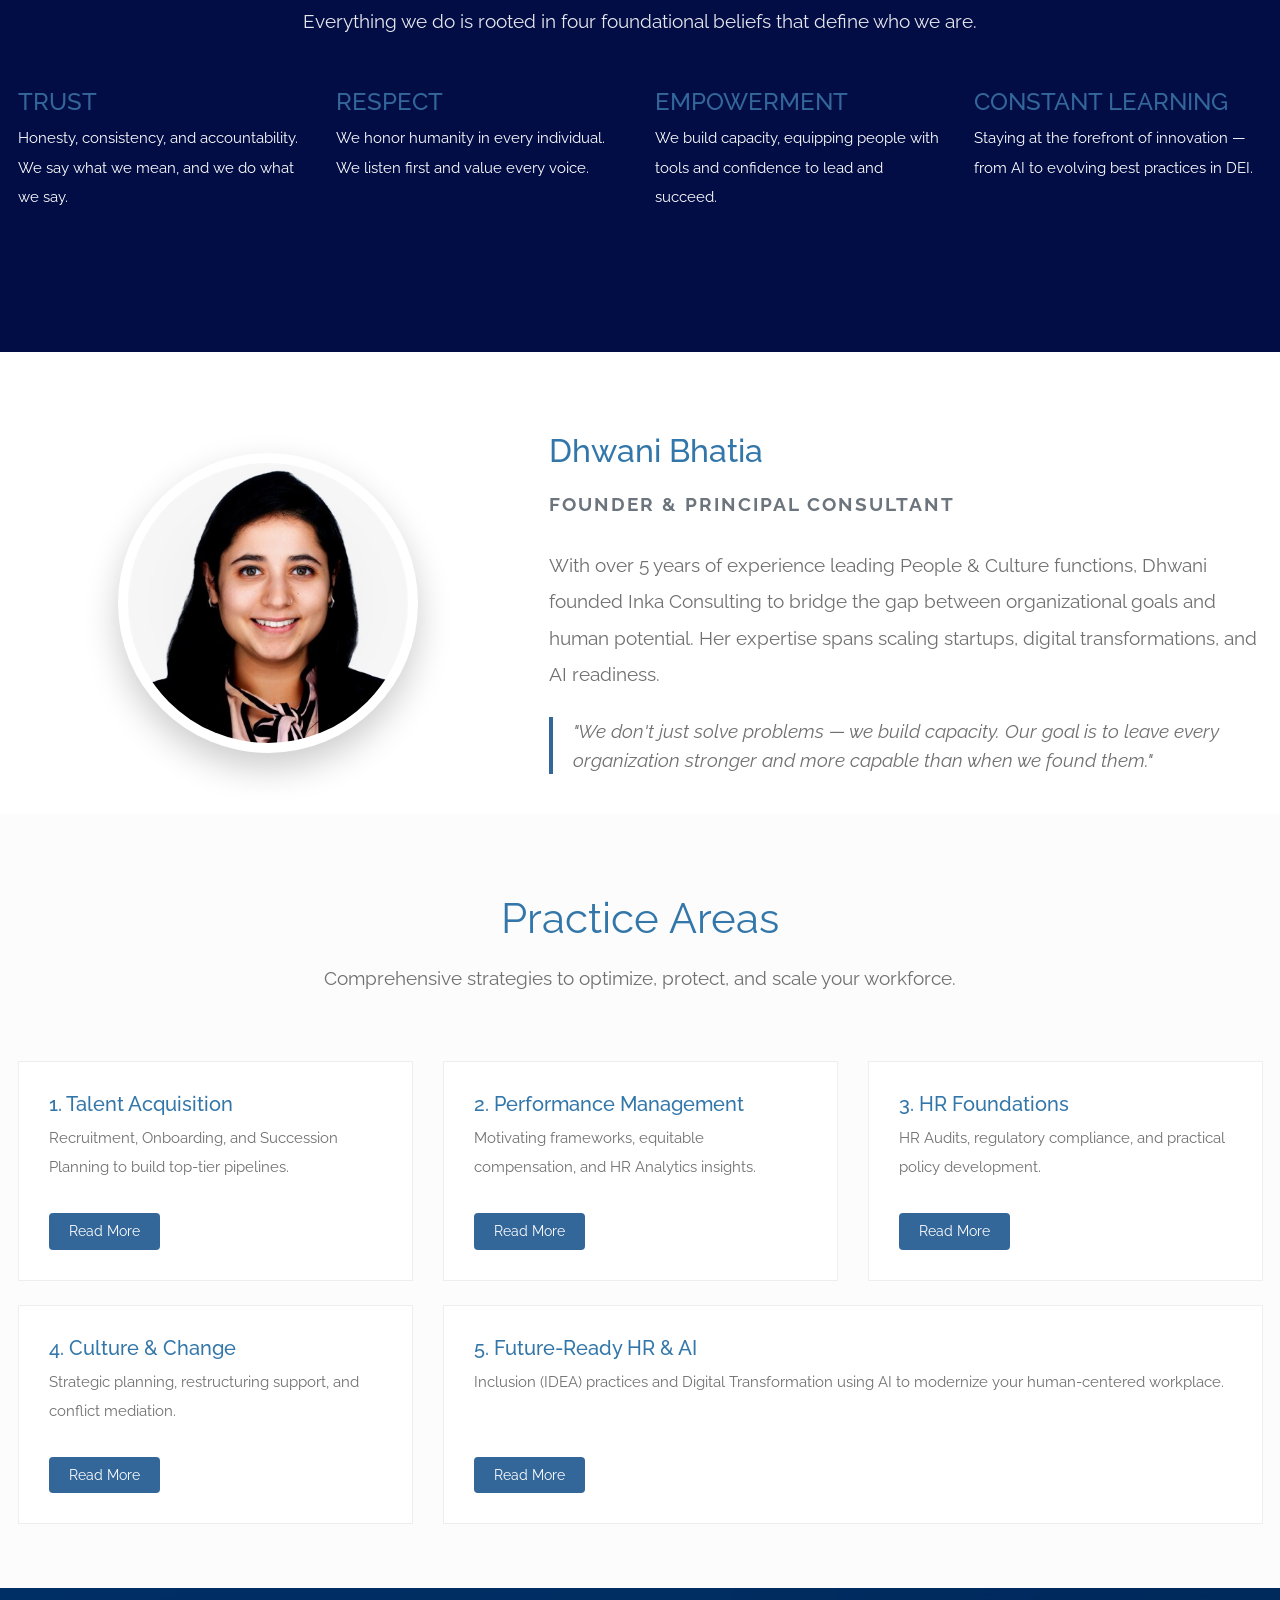
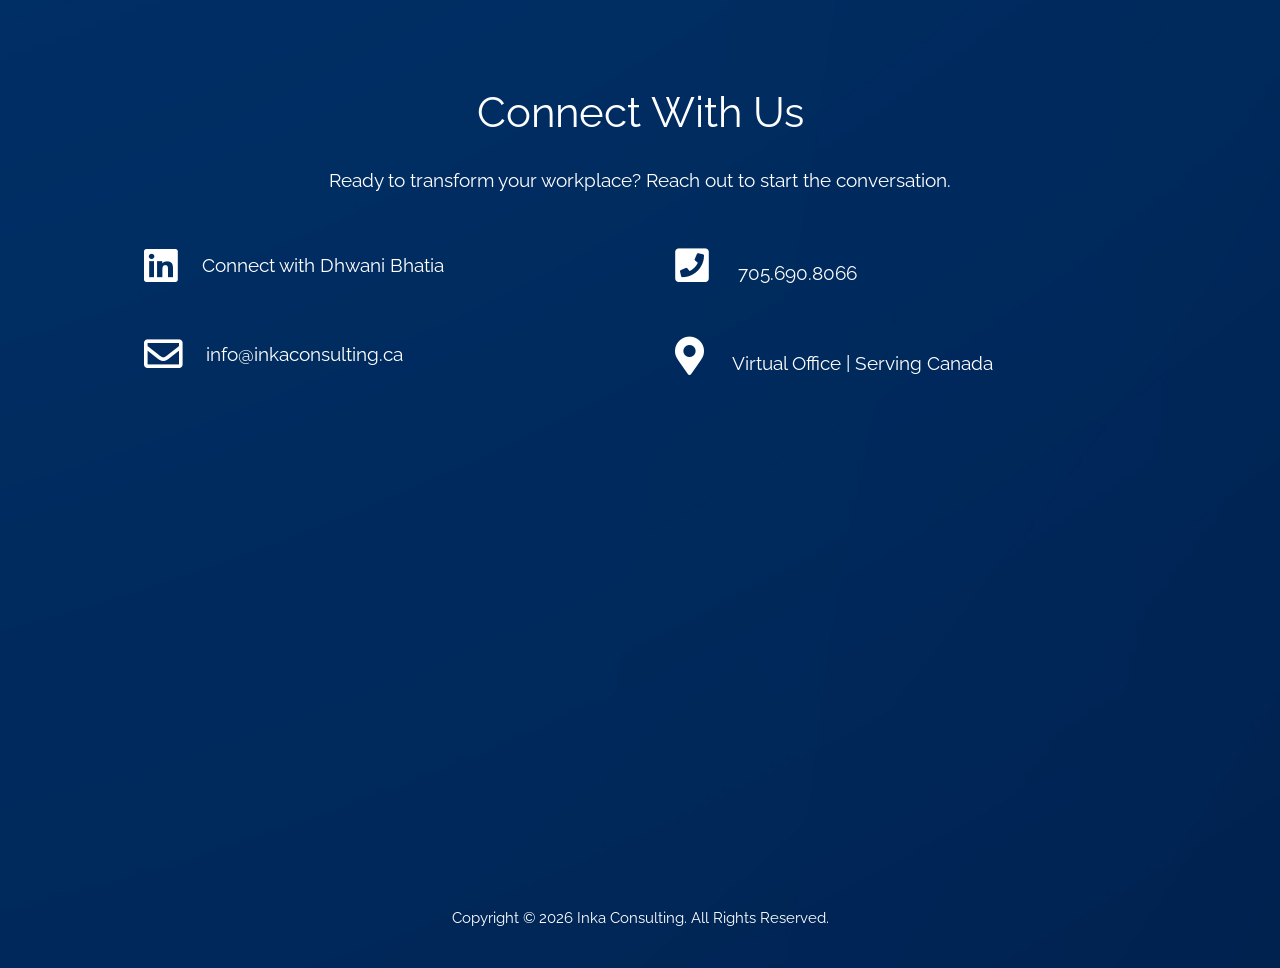
==== commit 22516fc8: "Update index.html" ====
--- a/index.html
+++ b/index.html
@@ -12,11 +12,23 @@
     <link rel="stylesheet" href="css/bootstrap.min.css" />
     <link rel="stylesheet" href="css/tooplate-infinite-loop.css" />
     <style>
-        /* Essential Designer Overrides for Visibility */
+        /* Essential Designer Overrides */
         .inka-values-bg { background-color: #020c45; color: #ffffff; padding: 100px 0; }
-        .practice-card { border: 1px solid #eee; padding: 30px; height: 100%; transition: 0.3s; background: #fff; }
+        .practice-card { border: 1px solid #eee; padding: 30px; height: 100%; transition: 0.3s; background: #fff; display: flex; flex-direction: column; justify-content: space-between; }
         .practice-card:hover { box-shadow: 0 10px 30px rgba(0,0,0,0.05); border-color: #369; }
         .founder-image { border: 10px solid rgba(255,255,255,0.1); border-radius: 50%; max-width: 300px; width: 100%; box-shadow: 0 15px 35px rgba(0,0,0,0.2); }
+        .btn-read-more { margin-top: 15px; align-self: flex-start; font-size: 0.85rem; padding: 8px 20px; border-radius: 4px; }
+
+        /* Dropdown Menu Styling */
+        .nav-item.dropdown:hover .dropdown-menu { display: block; margin-top: 0; }
+        .dropdown-menu { background-color: #ffffff; border: none; border-radius: 0; box-shadow: 0 8px 15px rgba(0,0,0,0.1); padding: 10px 0; }
+        .dropdown-item { color: #369 !important; font-size: 0.9rem; padding: 10px 20px; transition: 0.3s; }
+        .dropdown-item:hover { background-color: #f8f9fa; color: #38B !important; padding-left: 25px; }
+        
+        @media (max-width: 991px) {
+            .dropdown-menu { background-color: transparent; box-shadow: none; border-left: 2px solid #369; margin-left: 20px; }
+            .dropdown-item { color: #fff !important; }
+        }
     </style>
 </head>
 <body>    
@@ -34,7 +46,20 @@
               <li class="nav-item"><a class="nav-link tm-nav-link" href="#mission">Mission</a></li>
               <li class="nav-item"><a class="nav-link tm-nav-link" href="#values">Values</a></li>
               <li class="nav-item"><a class="nav-link tm-nav-link" href="#founder">The Founder</a></li>
-              <li class="nav-item"><a class="nav-link tm-nav-link" href="#services">Practice Areas</a></li>
+              
+              <li class="nav-item dropdown">
+                <a class="nav-link tm-nav-link dropdown-toggle" href="#services" id="navbarDropdown" role="button" data-toggle="dropdown" aria-haspopup="true" aria-expanded="false">
+                  Practice Areas
+                </a>
+                <div class="dropdown-menu" aria-labelledby="navbarDropdown">
+                  <a class="dropdown-item external" href="talent-growth.html">Talent Acquisition</a>
+                  <a class="dropdown-item external" href="performance-effectiveness.html">Performance Management</a>
+                  <a class="dropdown-item external" href="hr-foundations.html">HR Foundations</a>
+                  <a class="dropdown-item external" href="strategic-planning.html">Culture & Change</a>
+                  <a class="dropdown-item external" href="future-ready-hr.html">Future-Ready HR & AI</a>
+                </div>
+              </li>
+
               <li class="nav-item"><a class="nav-link tm-nav-link" href="#contact">Contact</a></li>                    
             </ul>
           </div>        
@@ -51,7 +76,6 @@
             </p>
         </div>        
       </div>
-
     </section>
 
     <section id="mission" class="tm-section-pad-top">
@@ -84,26 +108,26 @@
                 <div class="col-12 text-center">
                     <h2 class="tm-section-title mb-4">Our Values</h2>
                     <p style="max-width: 800px; margin: 0 auto; opacity: 0.9;">
-                        Everything we do is rooted in four foundational beliefs that don't just guide how we work — they define who we are.
+                        Everything we do is rooted in four foundational beliefs that define who we are.
                     </p>
                 </div>
             </div>
             <div class="row">
                 <div class="col-md-3 mb-4">
                     <h4 style="color: #369;">TRUST</h4>
-                    <p class="small">We believe that great partnerships are built on honesty, consistency, and accountability. We say what we mean, and we do what we say.</p>
+                    <p class="small">Honesty, consistency, and accountability. We say what we mean, and we do what we say.</p>
                 </div>
                 <div class="col-md-3 mb-4">
                     <h4 style="color: #369;">RESPECT</h4>
-                    <p class="small">We honor the humanity in every individual. We listen before we speak and create spaces where every voice is valued.</p>
+                    <p class="small">We honor humanity in every individual. We listen first and value every voice.</p>
                 </div>
                 <div class="col-md-3 mb-4">
                     <h4 style="color: #369;">EMPOWERMENT</h4>
-                    <p class="small">We don't just solve problems — we build capacity. We equip people with the tools and confidence to lead and succeed.</p>
+                    <p class="small">We build capacity, equipping people with tools and confidence to lead and succeed.</p>
                 </div>
                 <div class="col-md-3 mb-4">
                     <h4 style="color: #369;">CONSTANT LEARNING</h4>
-                    <p class="small">We stay at the forefront of HR innovation — from emerging technology and AI to evolving best practices in DEI.</p>
+                    <p class="small">Staying at the forefront of innovation — from AI to evolving best practices in DEI.</p>
                 </div>
             </div>
         </div>
@@ -138,32 +162,47 @@
         <div class="row">
             <div class="col-md-6 col-lg-4 mb-4">
                 <div class="practice-card">
-                    <h5 class="tm-text-primary">1. Talent Acquisition</h5>
-                    <p class="small">Recruitment, Onboarding, and Succession Planning to build top-tier pipelines.</p>
-                </div>
-            </div>
-            <div class="col-md-6 col-lg-4 mb-4">
-                <div class="practice-card">
-                    <h5 class="tm-text-primary">2. Performance Management</h5>
-                    <p class="small">Motivating frameworks, equitable compensation, and HR Analytics insights.</p>
-                </div>
-            </div>
-            <div class="col-md-6 col-lg-4 mb-4">
-                <div class="practice-card">
-                    <h5 class="tm-text-primary">3. HR Foundations</h5>
-                    <p class="small">HR Audits, regulatory compliance, and practical policy development.</p>
-                </div>
-            </div>
-            <div class="col-md-6 col-lg-4 mb-4">
-                <div class="practice-card">
-                    <h5 class="tm-text-primary">4. Culture & Change</h5>
-                    <p class="small">Strategic planning, restructuring support, and conflict mediation.</p>
+                    <div>
+                        <h5 class="tm-text-primary">1. Talent Acquisition</h5>
+                        <p class="small">Recruitment, Onboarding, and Succession Planning to build top-tier pipelines.</p>
+                    </div>
+                    <a href="talent-growth.html" class="tm-btn-primary btn-read-more">Read More</a>
+                </div>
+            </div>
+            <div class="col-md-6 col-lg-4 mb-4">
+                <div class="practice-card">
+                    <div>
+                        <h5 class="tm-text-primary">2. Performance Management</h5>
+                        <p class="small">Motivating frameworks, equitable compensation, and HR Analytics insights.</p>
+                    </div>
+                    <a href="performance-effectiveness.html" class="tm-btn-primary btn-read-more">Read More</a>
+                </div>
+            </div>
+            <div class="col-md-6 col-lg-4 mb-4">
+                <div class="practice-card">
+                    <div>
+                        <h5 class="tm-text-primary">3. HR Foundations</h5>
+                        <p class="small">HR Audits, regulatory compliance, and practical policy development.</p>
+                    </div>
+                    <a href="hr-foundations.html" class="tm-btn-primary btn-read-more">Read More</a>
+                </div>
+            </div>
+            <div class="col-md-6 col-lg-4 mb-4">
+                <div class="practice-card">
+                    <div>
+                        <h5 class="tm-text-primary">4. Culture & Change</h5>
+                        <p class="small">Strategic planning, restructuring support, and conflict mediation.</p>
+                    </div>
+                    <a href="strategic-planning.html" class="tm-btn-primary btn-read-more">Read More</a>
                 </div>
             </div>
             <div class="col-md-6 col-lg-8 mb-4">
-                <div class="practice-card" >
-                    <h5 class="tm-text-primary">5. Future-Ready HR & AI</h5>
-                    <p class="small">Inclusion (IDEA) practices and Digital Transformation using AI to modernize your human-centered workplace.</p>
+                <div class="practice-card">
+                    <div>
+                        <h5 class="tm-text-primary">5. Future-Ready HR & AI</h5>
+                        <p class="small">Inclusion (IDEA) practices and Digital Transformation using AI to modernize your human-centered workplace.</p>
+                    </div>
+                    <a href="future-ready-hr.html" class="tm-btn-primary btn-read-more">Read More</a>
                 </div>
             </div>
         </div>
@@ -171,55 +210,55 @@
     </section>
 
     <section id="contact" class="tm-section-pad-top tm-parallax-2">
-  <div class="container tm-container-contact">
-    <div class="row">
-        <div class="text-center col-12">
-            <h2 class="tm-section-title mb-4">Connect With Us</h2>
-            <p class="mb-5">Ready to transform your workplace? Reach out to start the conversation.</p>
-        </div>
-        
-        <div class="col-sm-12 col-md-6">
-            <div class="contact-item">
-              <a rel="nofollow" href="https://ca.linkedin.com/in/dhwanib" target="_blank" class="item-link">
-                  <i class="fab fa-2x fa-linkedin mr-4"></i>
-                  <span class="mb-0">Connect with Dhwani Bhatia</span>
-              </a>              
-            </div>
-            
-            <div class="contact-item">
-              <a rel="nofollow" href="mailto:info@inkaconsulting.ca" class="item-link">
-                  <i class="far fa-2x fa-envelope mr-4"></i>
-                  <span class="mb-0">info@inkaconsulting.ca</span>
-              </a>              
-            </div>
-        </div>
-        
-        <div class="col-sm-12 col-md-6">
-            <div class="contact-item">
-                <i class="fas fa-2x fa-phone-square mr-4"></i>
-                <span class="mb-0">705.690.8066</span>
-            </div>
-            
-            <div class="contact-item">
-                <i class="fas fa-2x fa-map-marker-alt mr-4"></i>
-                <span class="mb-0">Virtual Office | Serving Canada</span>
-            </div>
-        </div>
-    </div>
-  </div>
-
-  <footer class="text-center small tm-footer">
-    <p class="mb-0">
-      Copyright &copy; 2026 Inka Consulting. All Rights Reserved.
-    </p>
-  </footer>
-</section>
+      <div class="container tm-container-contact">
+        <div class="row">
+            <div class="text-center col-12">
+                <h2 class="tm-section-title mb-4">Connect With Us</h2>
+                <p class="mb-5">Ready to transform your workplace? Reach out to start the conversation.</p>
+            </div>
+            <div class="col-sm-12 col-md-6">
+                <div class="contact-item">
+                  <a rel="nofollow" href="https://ca.linkedin.com/in/dhwanib" target="_blank" class="item-link">
+                      <i class="fab fa-2x fa-linkedin mr-4"></i>
+                      <span class="mb-0">Connect with Dhwani Bhatia</span>
+                  </a>              
+                </div>
+                <div class="contact-item">
+                  <a rel="nofollow" href="mailto:info@inkaconsulting.ca" class="item-link">
+                      <i class="far fa-2x fa-envelope mr-4"></i>
+                      <span class="mb-0">info@inkaconsulting.ca</span>
+                  </a>              
+                </div>
+            </div>
+            <div class="col-sm-12 col-md-6">
+                <div class="contact-item">
+                    <i class="fas fa-2x fa-phone-square mr-4"></i>
+                    <span class="mb-0">705.690.8066</span>
+                </div>
+                <div class="contact-item">
+                    <i class="fas fa-2x fa-map-marker-alt mr-4"></i>
+                    <span class="mb-0">Virtual Office | Serving Canada</span>
+                </div>
+            </div>
+        </div>
+      </div>
+      <footer class="text-center small tm-footer">
+        <p class="mb-0">
+          Copyright &copy; 2026 Inka Consulting. All Rights Reserved.
+        </p>
+      </footer>
+    </section>
+
     <script src="js/jquery-1.9.1.min.js"></script>     
     <script src="js/bootstrap.min.js"></script> 
     <script src="js/jquery.singlePageNav.min.js"></script> 
     <script>
       $(function(){
-        $('#tmNav').singlePageNav();
+        // Initialize Single Page Nav but tell it to ignore the external links in our dropdown
+        $('#tmNav').singlePageNav({
+            filter: ':not(.external)',
+            updateHash: true
+        });
       });
     </script>
 </body>
--- a/css/tooplate-infinite-loop.css
+++ b/css/tooplate-infinite-loop.css
@@ -644,4 +644,29 @@
   .tm-gallery-item {
     margin: 0;
   }
-}
+/* Sub-page Specific Styling */
+.service-hero {
+    background-color: #020c45;
+    padding: 150px 0 80px;
+    color: white;
+}
+.service-card {
+    background: #fff;
+    border: 1px solid #eee;
+    padding: 40px;
+    border-radius: 8px;
+    height: 100%;
+    transition: 0.3s;
+    box-shadow: 0 5px 15px rgba(0,0,0,0.05);
+}
+.service-card:hover {
+    transform: translateY(-5px);
+    border-color: #369;
+}
+.back-btn {
+    display: inline-block;
+    margin-bottom: 20px;
+    color: #369;
+    font-weight: bold;
+}
+}
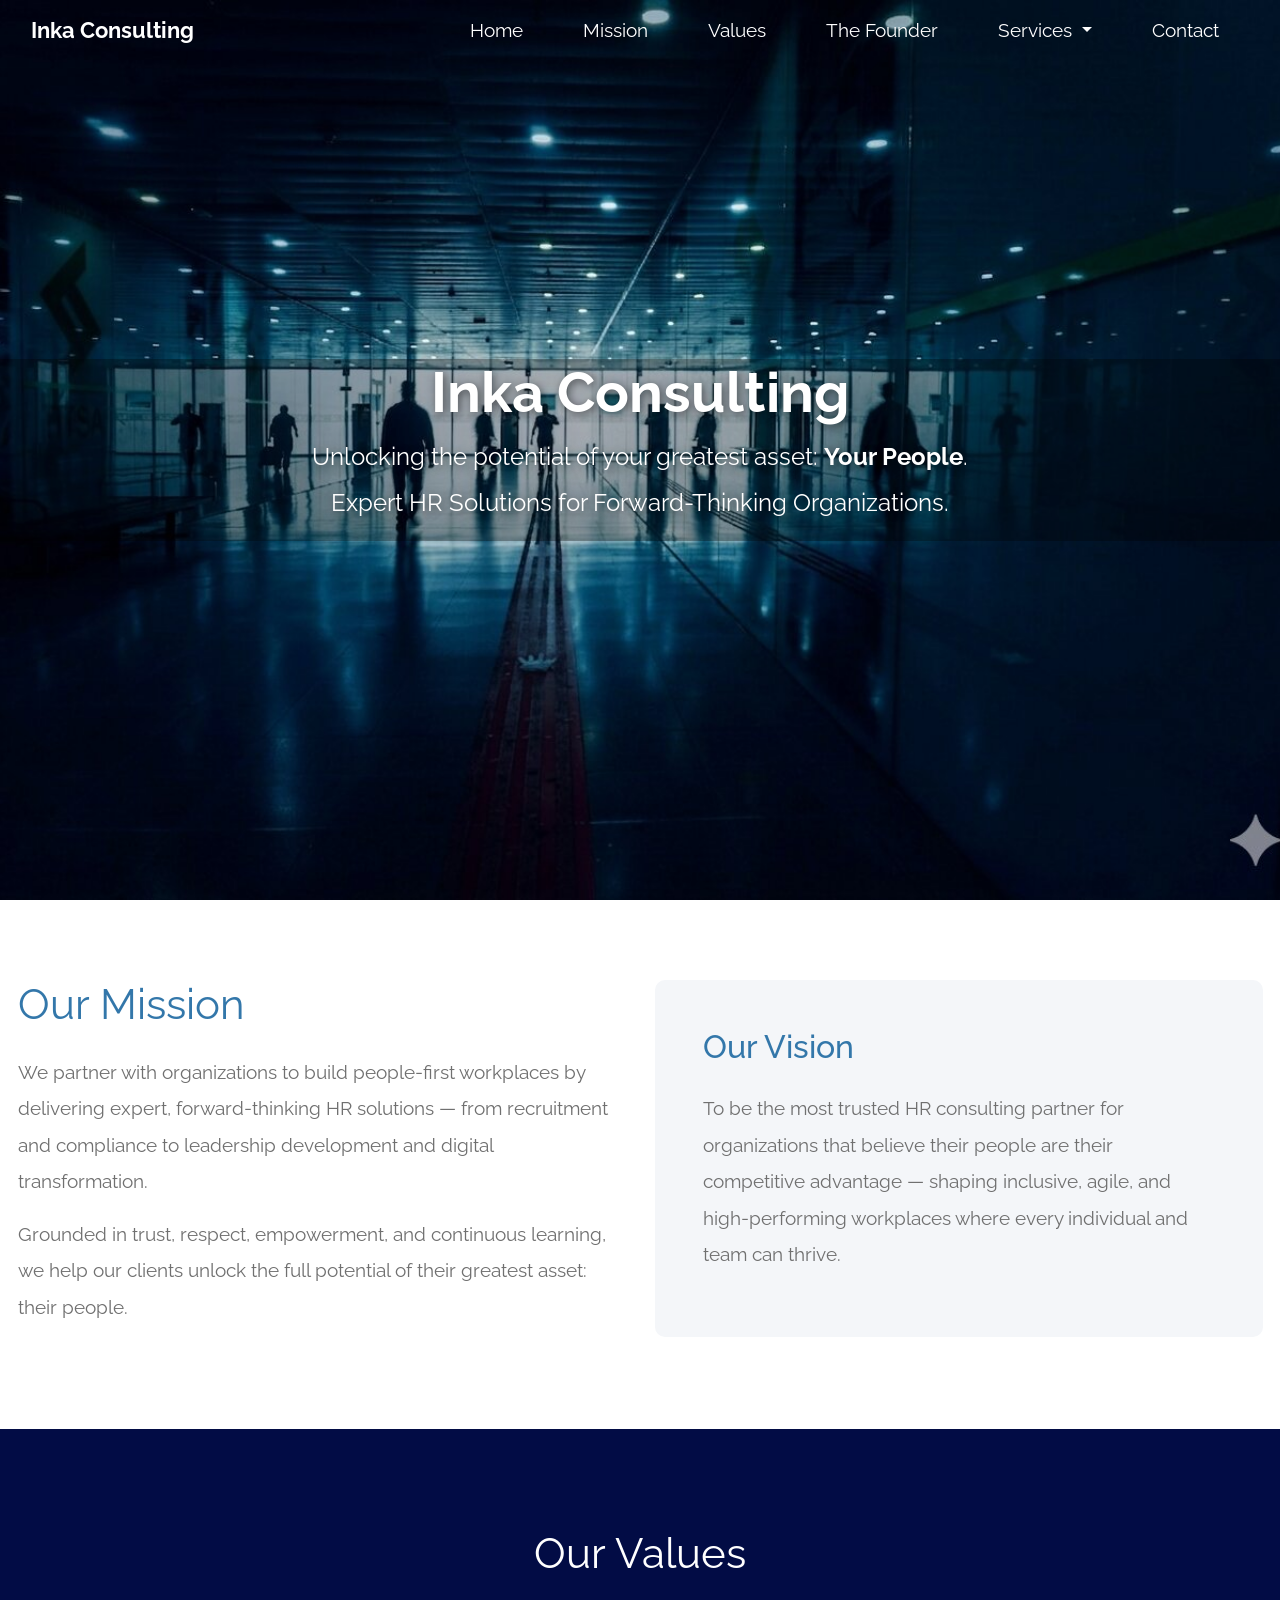
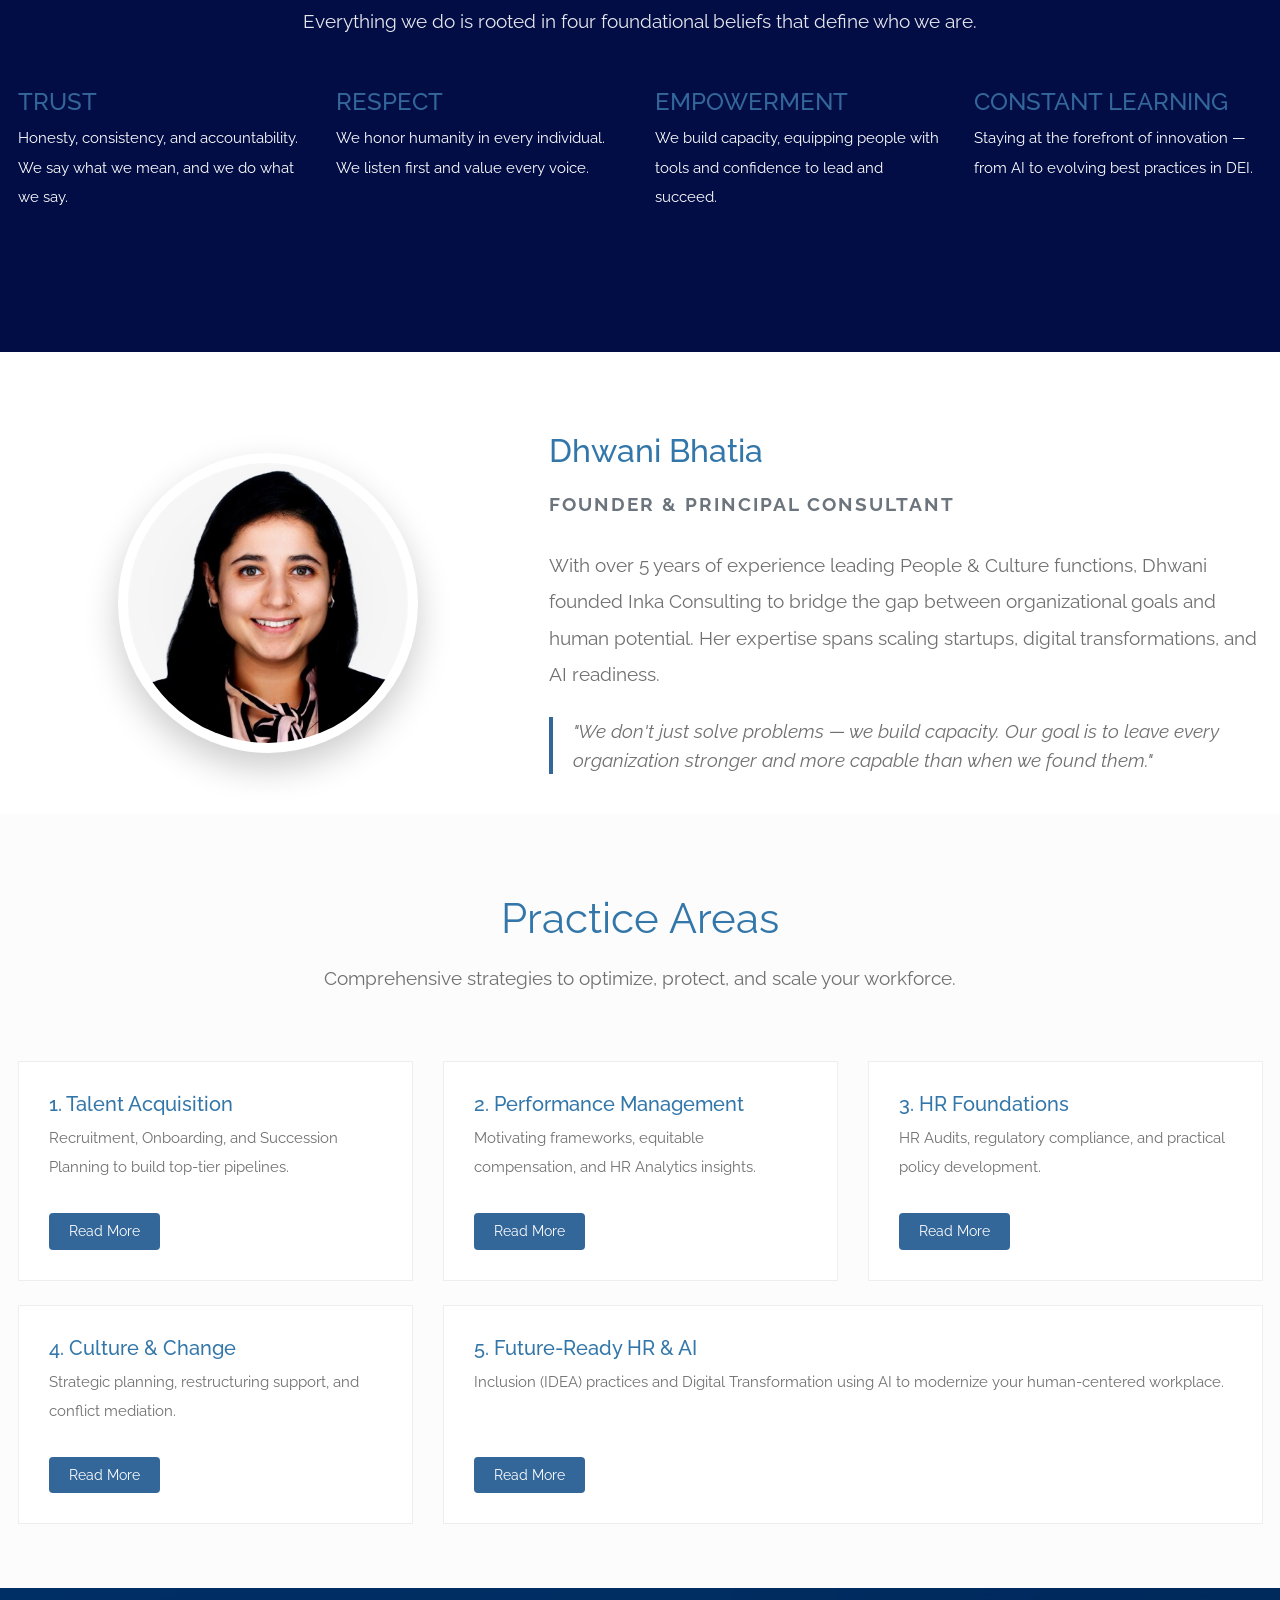
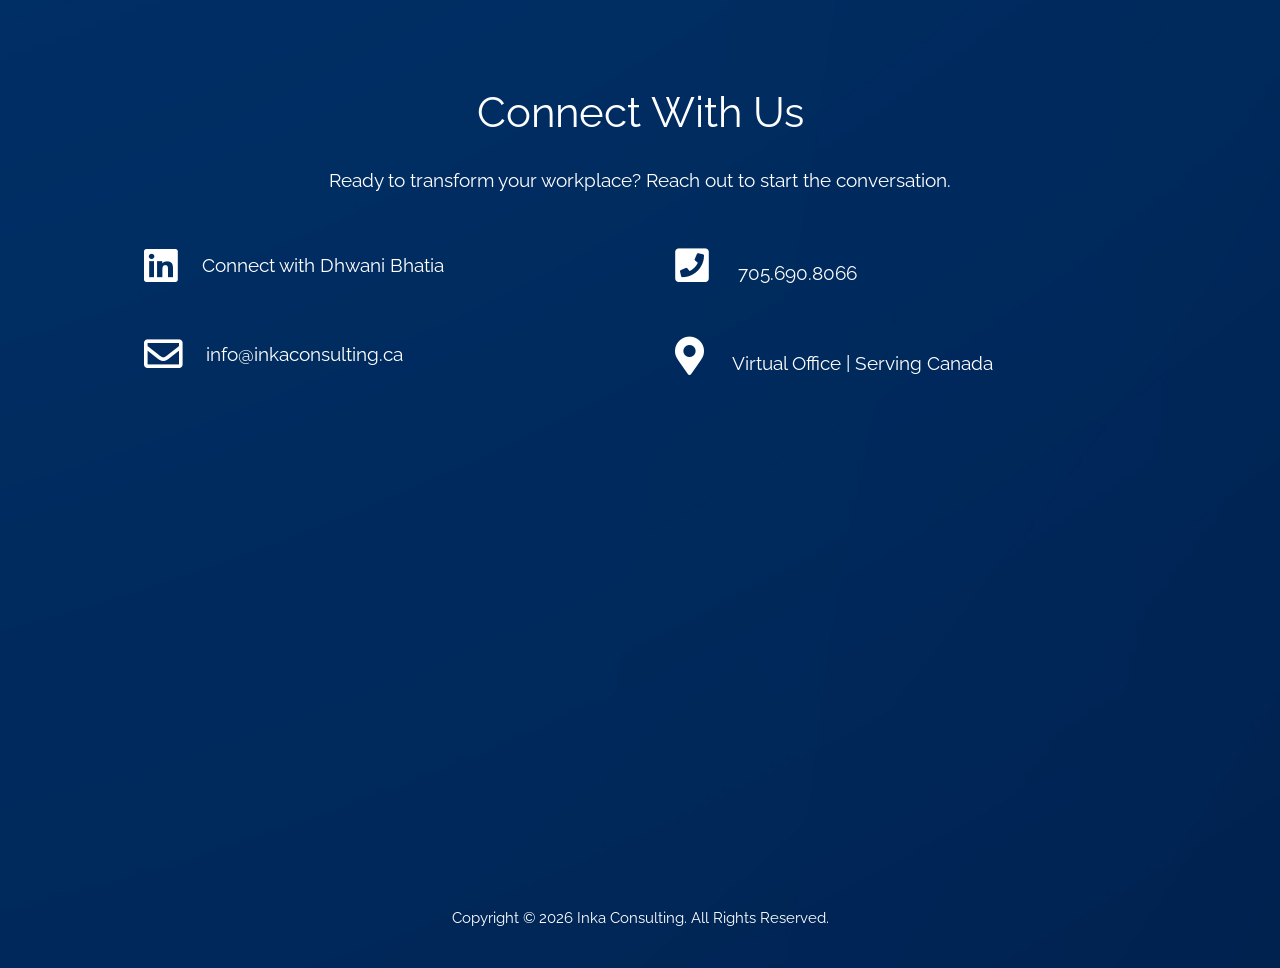
==== commit 48fbd298: "Update index.html" ====
--- a/index.html
+++ b/index.html
@@ -49,7 +49,7 @@
               
               <li class="nav-item dropdown">
                 <a class="nav-link tm-nav-link dropdown-toggle" href="#services" id="navbarDropdown" role="button" data-toggle="dropdown" aria-haspopup="true" aria-expanded="false">
-                  Practice Areas
+                  Services
                 </a>
                 <div class="dropdown-menu" aria-labelledby="navbarDropdown">
                   <a class="dropdown-item external" href="talent-growth.html">Talent Acquisition</a>
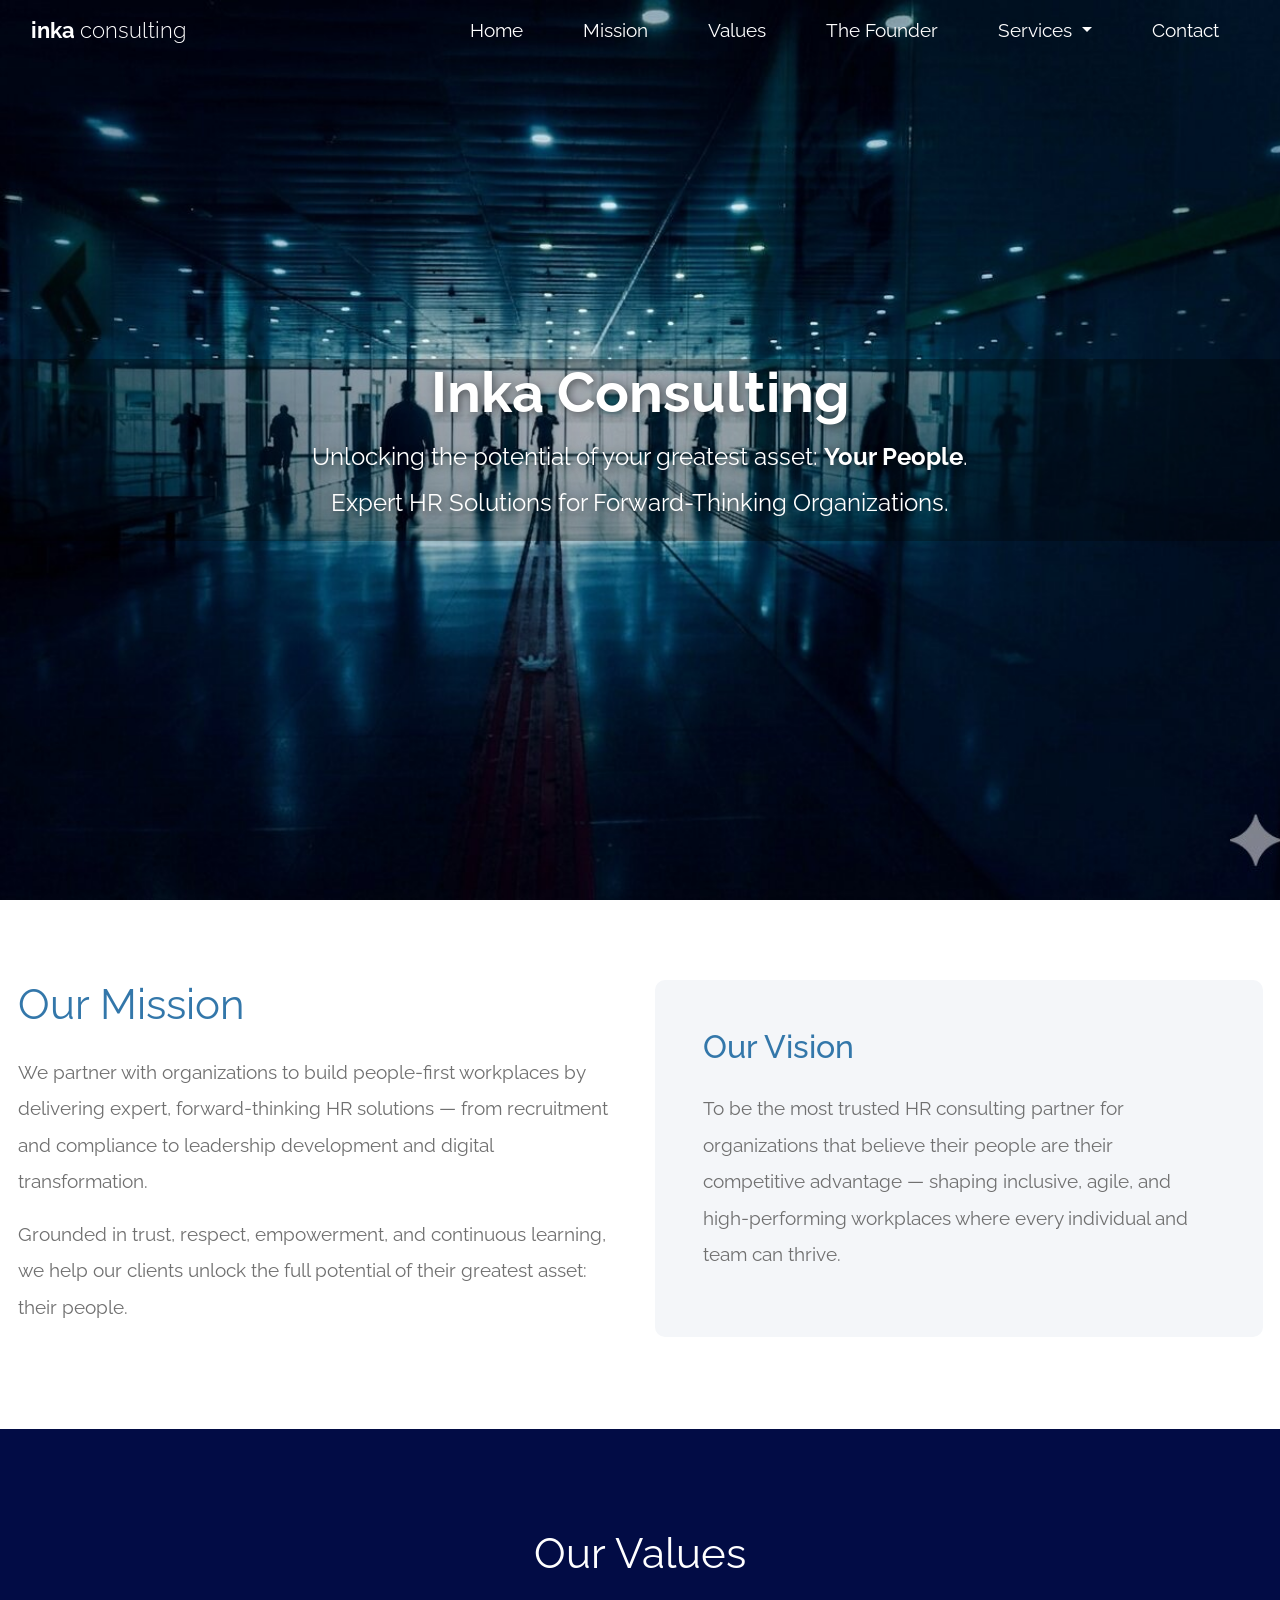
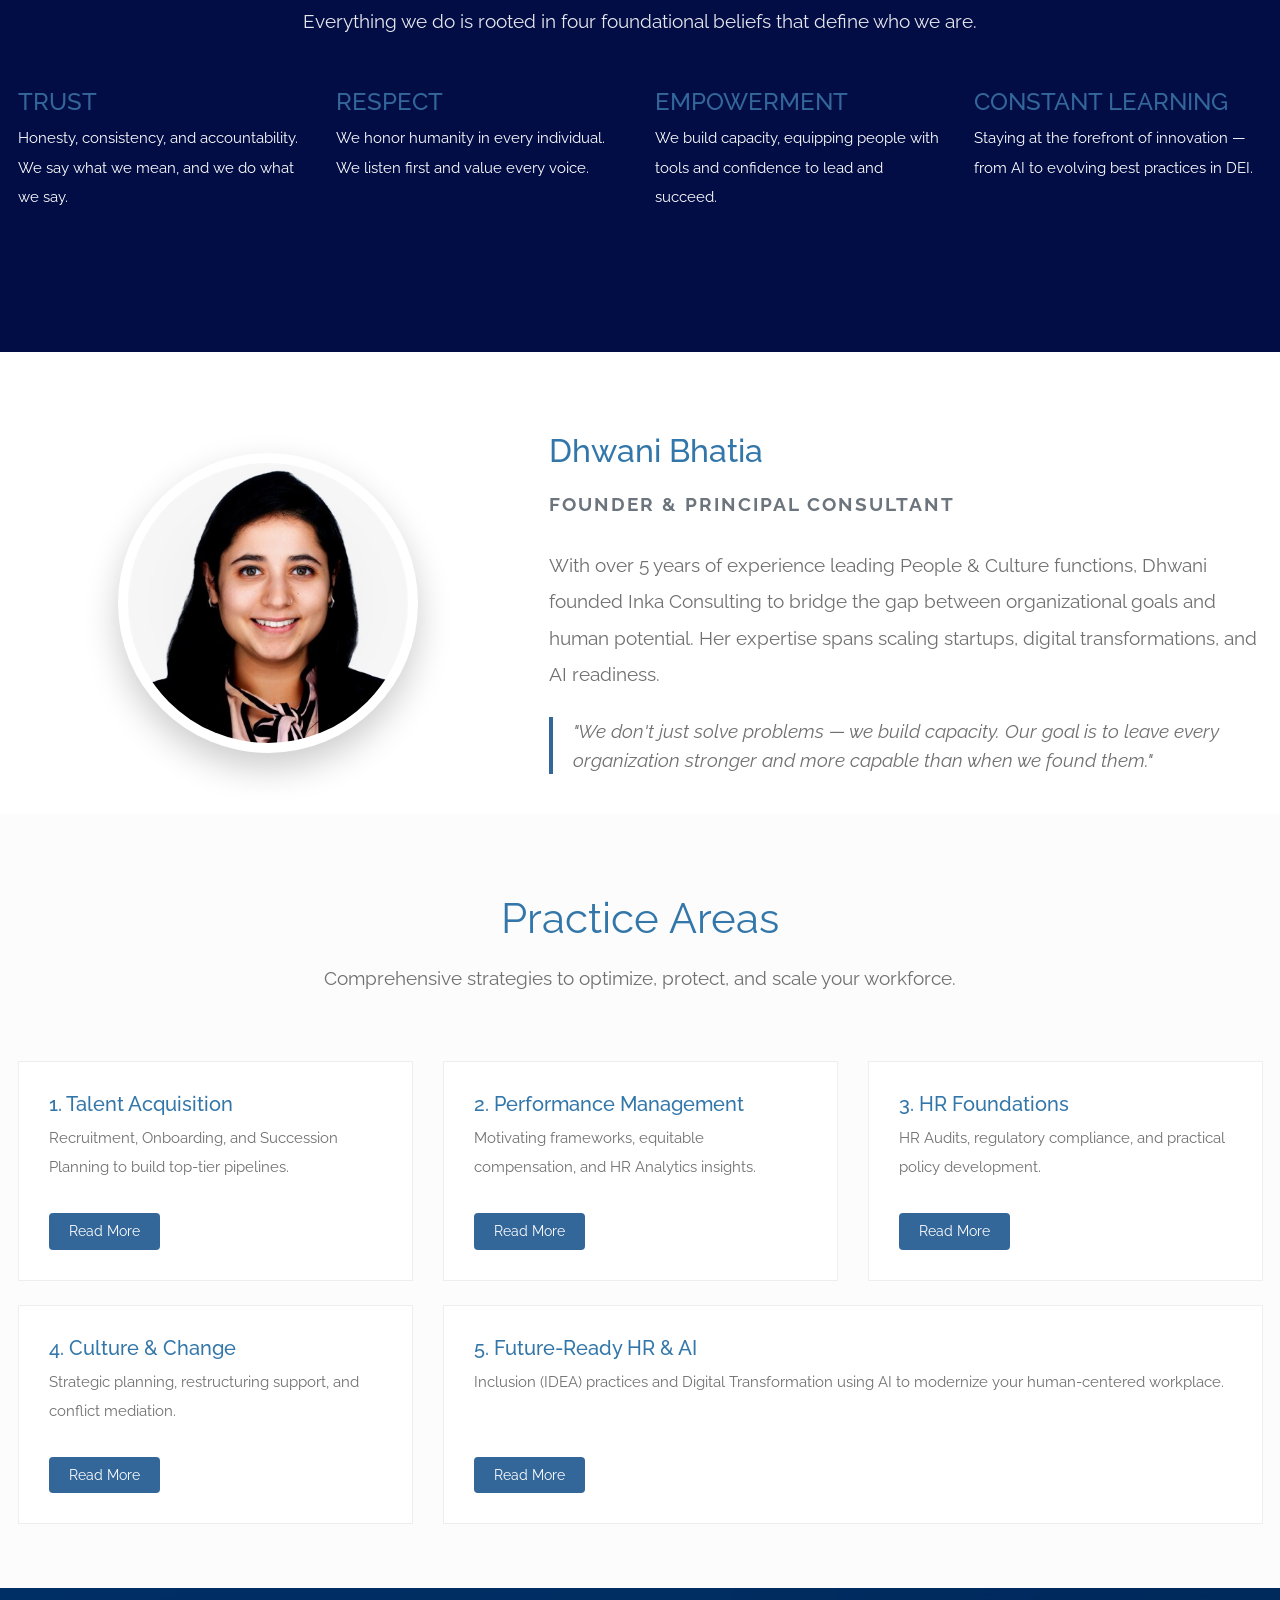
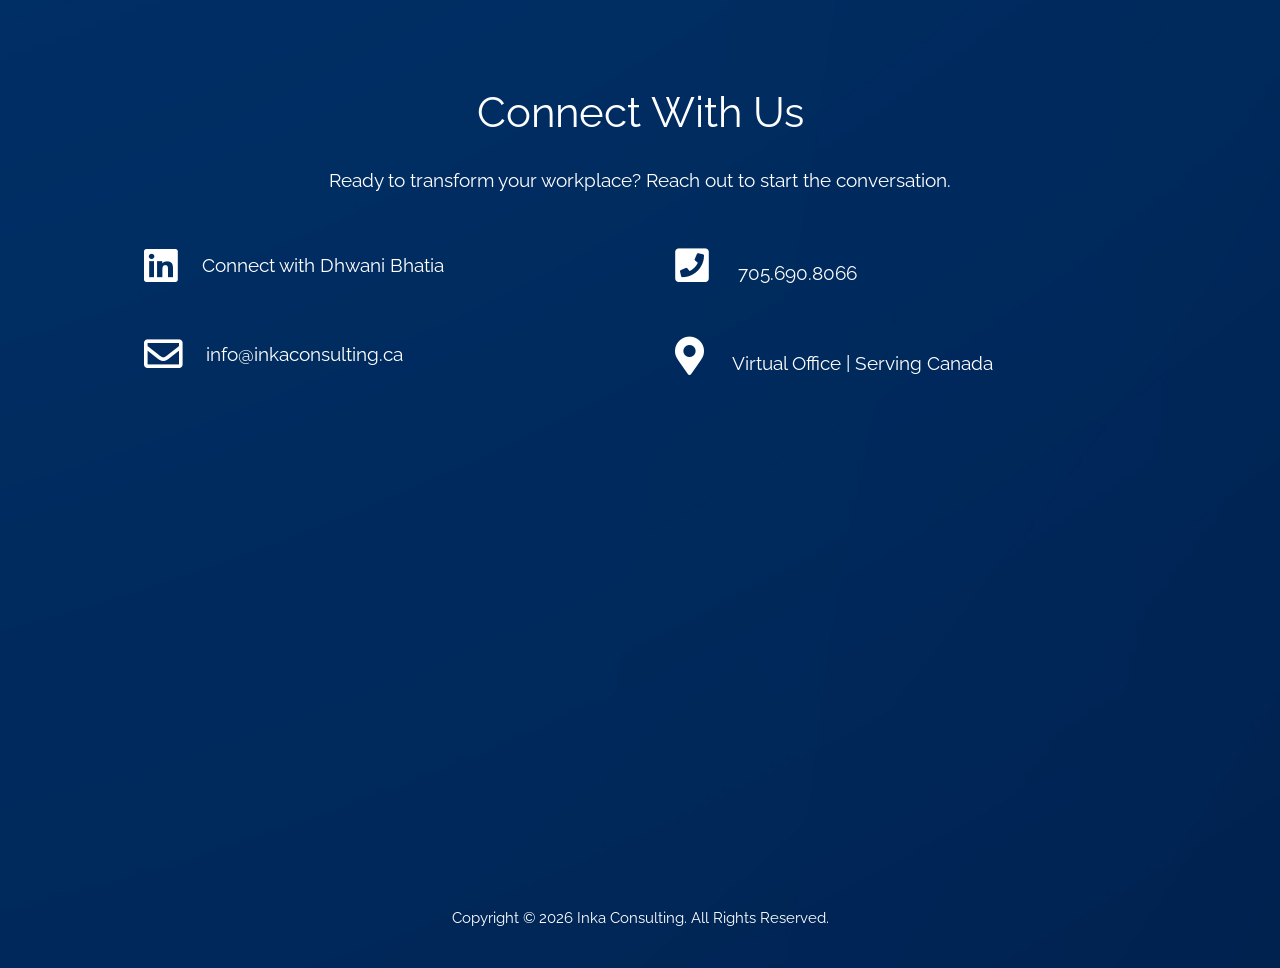
==== commit e4fe7ec6: "Update index.html" ====
--- a/index.html
+++ b/index.html
@@ -35,7 +35,7 @@
     <nav class="navbar navbar-expand-md tm-navbar" id="tmNav">              
         <div class="container">   
           <div class="tm-next">
-              <a href="#infinite" class="navbar-brand">Inka <span>Consulting</span></a>
+             <a href="#infinite" class="navbar-brand" style="text-transform: lowercase;">inka <span style="font-weight: 300;">consulting</span></a>
           </div>             
           <button class="navbar-toggler" type="button" data-toggle="collapse" data-target="#navbarSupportedContent">
             <i class="fas fa-bars navbar-toggler-icon"></i>
@@ -249,17 +249,30 @@
       </footer>
     </section>
 
-    <script src="js/jquery-1.9.1.min.js"></script>     
-    <script src="js/bootstrap.min.js"></script> 
-    <script src="js/jquery.singlePageNav.min.js"></script> 
-    <script>
-      $(function(){
-        // Initialize Single Page Nav but tell it to ignore the external links in our dropdown
-        $('#tmNav').singlePageNav({
-            filter: ':not(.external)',
-            updateHash: true
-        });
-      });
-    </script>
+<script src="js/jquery-1.9.1.min.js"></script>     
+<script src="js/bootstrap.min.js"></script> 
+<script src="js/jquery.singlePageNav.min.js"></script> 
+<script>
+  $(function(){
+    // 1. Initialize Single Page Nav
+    $('#tmNav').singlePageNav({
+        filter: ':not(.external)',
+        updateHash: true
+    });
+
+    // 2. Fix: Collapse mobile menu after clicking a link
+    $('.navbar-nav .nav-link').on('click', function(e) {
+        // If it's not the 'Services' toggle, close the menu
+        if (!$(this).hasClass('dropdown-toggle')) {
+            $('.navbar-collapse').collapse('hide');
+        }
+    });
+
+    // 3. Fix: Collapse mobile menu after clicking a service in the dropdown
+    $('.dropdown-item').on('click', function() {
+        $('.navbar-collapse').collapse('hide');
+    });
+  });
+</script>
 </body>
 </html>
--- a/css/tooplate-infinite-loop.css
+++ b/css/tooplate-infinite-loop.css
@@ -669,4 +669,237 @@
     color: #369;
     font-weight: bold;
 }
-}
+	/*
+ * Inka Consulting 2026 Brand Standards
+ * Primary: Navy (#020C45)
+ * Accent: Impact Red (#E13333)
+ */
+
+/* Typography Overrides */
+h1, h2, h3, h4, .navbar-brand {
+    color: #020C45; /* Foundational Navy on all Headings */
+    text-transform: none; /* Maintains lowercase branding if applied in HTML */
+}
+
+/* Primary Conversion Buttons */
+.tm-btn-primary {
+    background-color: #E13333; /* Impact Red */
+    border-color: #E13333;
+    color: #ffffff;
+    transition: background-color 0.3s ease;
+}
+
+.tm-btn-primary:hover, .tm-btn-primary:focus {
+    background-color: #C02929; /* Slightly darker red for tactile feedback */
+    border-color: #C02929;
+    color: #ffffff;
+}
+
+/* Subtle Underline for Active Nav */
+.navbar-nav .nav-link.active::after {
+    background-color: #E13333; /* Subtly calls out active section */
+}
+	/* --- Mobile Responsiveness Fixes --- */
+
+@media (max-width: 767px) {
+    /* Ensure hero text doesn't overflow the screen */
+    .display-3 {
+        font-size: 2.5rem !important;
+    }
+
+    /* Fix the alternating rows so they stack consistently */
+    .service-row {
+        padding: 40px 0 !important;
+        text-align: center; /* Centers text for better mobile readability */
+    }
+
+    /* Force images to stay below/above text instead of side-by-side */
+    .service-image-container {
+        margin-top: 20px;
+        padding: 0 15px;
+    }
+
+    /* Ensure the intro quote isn't too wide */
+    .intro-quote {
+        font-size: 1.1rem !important;
+        padding: 20px !important;
+        margin: -20px 15px 30px 15px !important;
+    }
+
+    /* Remove horizontal scrolling issues */
+    .container {
+        overflow-x: hidden;
+    }
+}
+	/* --- Critical Fixes for Mobile Visibility --- */
+
+/* 1. Prevent "inka consulting" from turning blue on phone */
+.navbar-brand, 
+.navbar-brand:hover, 
+.navbar-brand:visited, 
+.navbar-brand:active {
+    color: #ffffff !important; /* Force white on hero background */
+    text-decoration: none !important;
+}
+
+/* 2. Make the Logo & Links Navy Blue when scrolling or on mobile menu */
+.tm-navbar.scroll .navbar-brand,
+.tm-navbar.scroll .nav-link {
+    color: #020c45 !important; /* Foundational Navy */
+}
+
+/* 3. Fix Hamburger Menu Visibility */
+/* This ensures the icon is always Navy Blue so it's visible on white sections */
+.navbar-toggler {
+    border-color: rgba(2, 12, 69, 0.1); 
+}
+
+.navbar-toggler i, 
+.navbar-toggler-icon {
+    color: #020c45 !important; /* Foundational Navy */
+}
+
+/* 4. Fix Services Dropdown Menu Visibility */
+/* Dropdowns usually have a white background, so the text MUST be dark */
+.dropdown-menu {
+    background-color: #ffffff !important;
+    border: 1px solid #f0f0f0;
+}
+
+.dropdown-item {
+    color: #020c45 !important; /* Foundational Navy */
+    padding: 12px 20px;
+    font-weight: 400;
+}
+
+.dropdown-item:hover {
+    background-color: #f8f9fa;
+    color: #e13333 !important; /* Impact Red accent on hover */
+}
+
+/* 5. Specific Mobile Navigation Styling (Phones only) */
+@media (max-width: 991px) {
+    .navbar-collapse {
+        background-color: #ffffff; /* White background for the mobile drawer */
+        padding: 20px;
+        border-radius: 10px;
+        box-shadow: 0 10px 30px rgba(0,0,0,0.1);
+        margin-top: 10px;
+    }
+
+    .nav-link {
+        color: #020c45 !important; /* Ensure all menu links are Navy on mobile */
+        padding: 10px 0;
+    }
+}
+	/* --- Final Mobile Visibility Fixes --- */
+
+/* 1. Force the Hero Title to stay White (stops it from turning blue) */
+.tm-hero-title, 
+.tm-hero-subtitle,
+#infinite h1, 
+#infinite p {
+    color: #ffffff !important; /* Force white on dark hero background */
+    text-shadow: 2px 2px 4px rgba(0,0,0,0.3); /* Adds readability */
+}
+
+/* 2. Fix the Mobile Hamburger Menu Dropdown */
+/* This ensures that when the "Services" menu is opened on a phone, the text is Navy */
+@media (max-width: 991px) {
+    /* The container that holds the links when hamburger is clicked */
+    .navbar-collapse {
+        background-color: #ffffff !important; 
+        padding: 15px;
+    }
+
+    /* Force the dropdown (Services) links to be visible Navy Blue */
+    .dropdown-menu {
+        background-color: #f8f9fa !important; /* Light grey background to distinguish it */
+        border: none !important;
+        display: block !important; /* Ensures it stays visible when parent is clicked */
+        position: static !important;
+        float: none !important;
+        width: 100% !important;
+        margin: 10px 0 !important;
+    }
+
+    .dropdown-item {
+        color: #020c45 !important; /* Foundational Navy */
+        padding: 12px 25px !important;
+        background: transparent !important;
+        font-weight: 500 !important;
+        text-align: left !important;
+    }
+
+    /* Red accent when a service is tapped */
+    .dropdown-item:active, .dropdown-item:focus {
+        color: #e13333 !important; 
+        background-color: #eeeeee !important;
+    }
+}
+
+/* 3. Branding: Ensure 'inka' stays lowercase even on mobile */
+.navbar-brand, .tm-hero-title {
+    text-transform: lowercase !important; /* Matches brand identity */
+}
+	/* ==========================================
+   FINAL MOBILE OVERRIDES 
+   ========================================== */
+
+/* 1. FIX BLUE TEXT ON SERVICE LANDING PAGES */
+/* Targets the big titles on your 4 sub-pages */
+.service-hero-section h1, 
+.service-hero-section .display-3,
+.service-text-content h3 {
+    color: #ffffff !important; /* Forces white on the dark hero background */
+    -webkit-text-fill-color: #ffffff !important; /* Specifically for iPhones */
+    text-decoration: none !important;
+}
+
+/* 2. FIX INVISIBLE SERVICES MENU IN HAMBURGER */
+@media (max-width: 991px) {
+    /* Ensure the mobile menu container has a solid white background */
+    .navbar-collapse {
+        background-color: #ffffff !important;
+        display: block !important;
+    }
+
+    /* Force the 'Services' dropdown items to be Navy Blue and Visible */
+    /* This targets the specific sub-menu links you couldn't see */
+    .dropdown-menu {
+        background-color: #f1f1f1 !important; /* Light grey so it looks separate */
+        display: block !important; /* Keeps it expanded on mobile for easier use */
+        position: static !important;
+        float: none !important;
+        border: none !important;
+        box-shadow: none !important;
+    }
+
+    .dropdown-item {
+        color: #020c45 !important; /* Foundational Navy */
+        padding: 12px 30px !important;
+        white-space: normal !important; /* Prevents text from cutting off */
+        font-weight: 500 !important;
+    }
+
+    /* Red accent when you tap a service link */
+    .dropdown-item:active, 
+    .dropdown-item:hover {
+        color: #e13333 !important; /* Impact Red */
+        background-color: #e9ecef !important;
+    }
+}
+
+/* 3. FIX BLUE TEXT ON MAIN LANDING PAGE HERO */
+#infinite .tm-hero-title, 
+#infinite .tm-hero-subtitle {
+    color: #ffffff !important;
+    -webkit-text-fill-color: #ffffff !important;
+}
+
+/* 4. MAINTAIN BRAND TYPOGRAPHY */
+/* Ensures 'inka' stays lowercase even if the phone tries to capitalize it */
+.navbar-brand, h1, h2 {
+    text-transform: lowercase !important; /* Matches your branding */
+}
+}
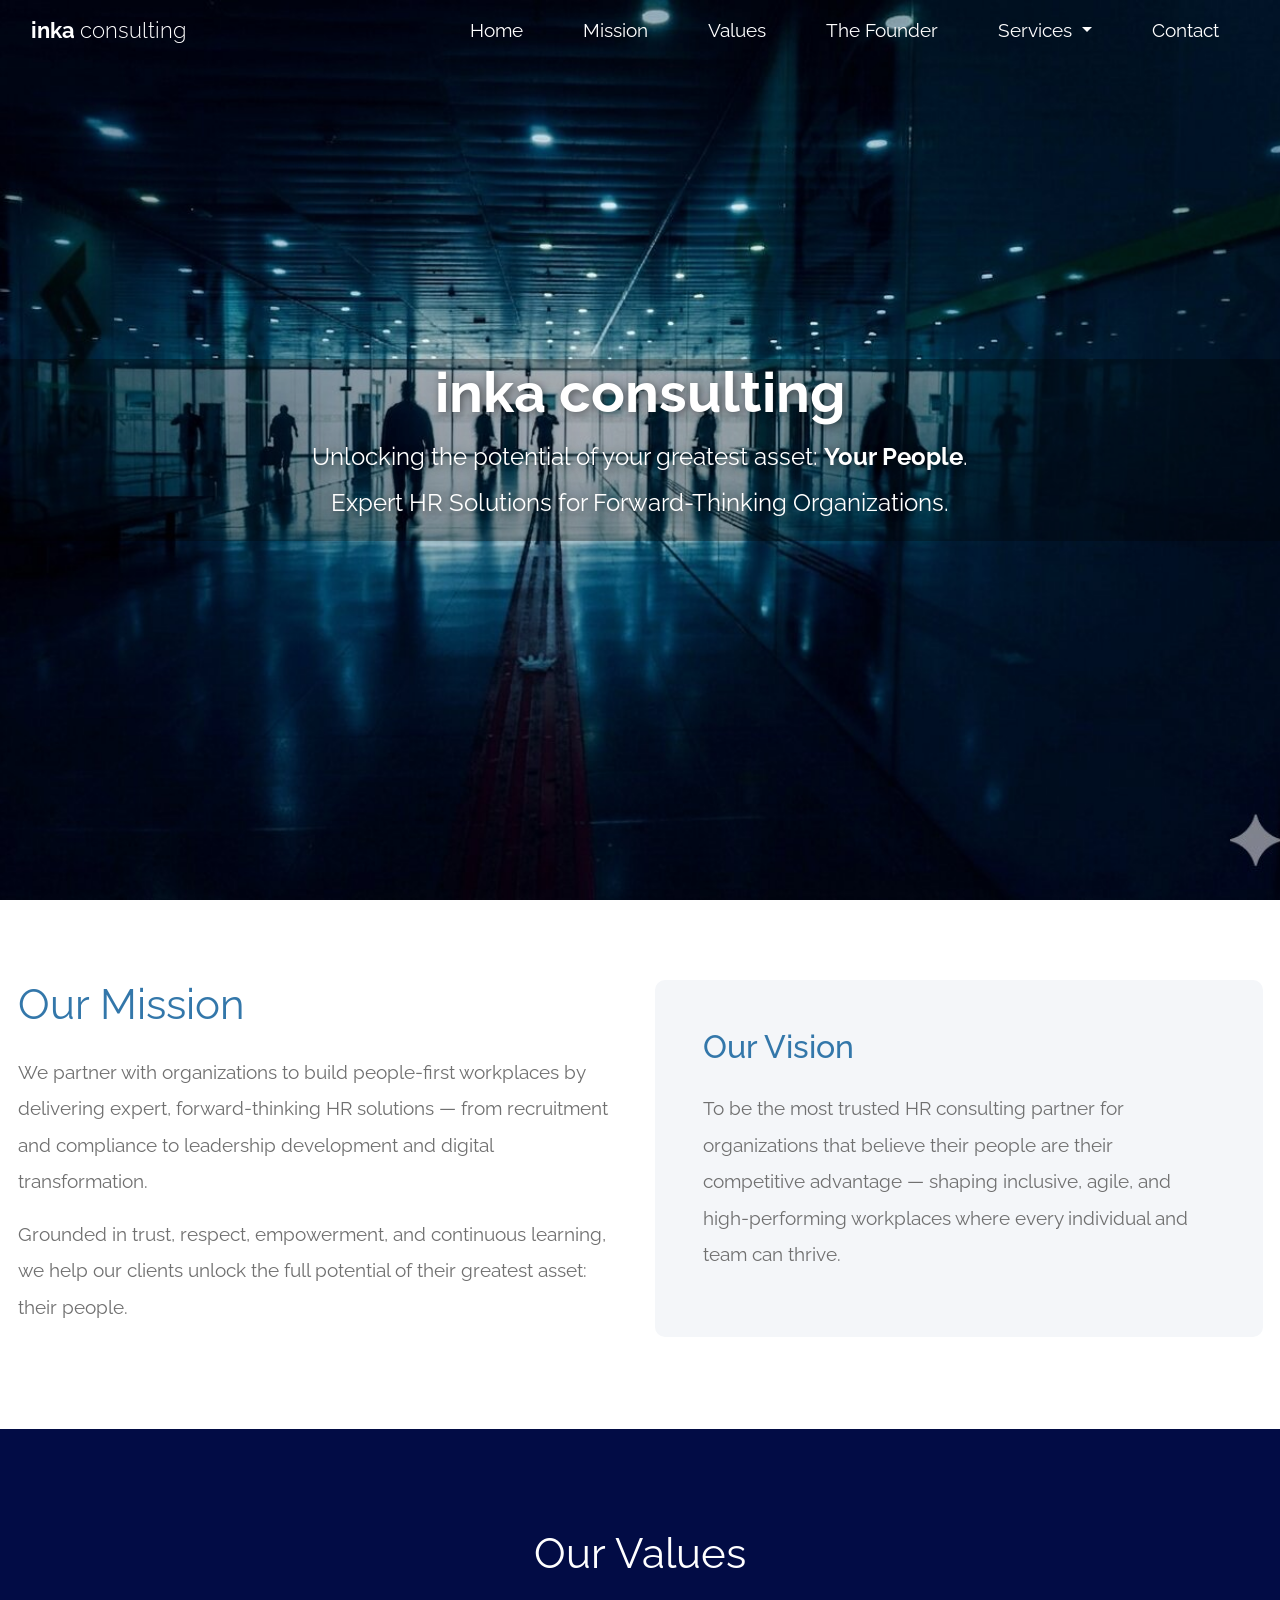
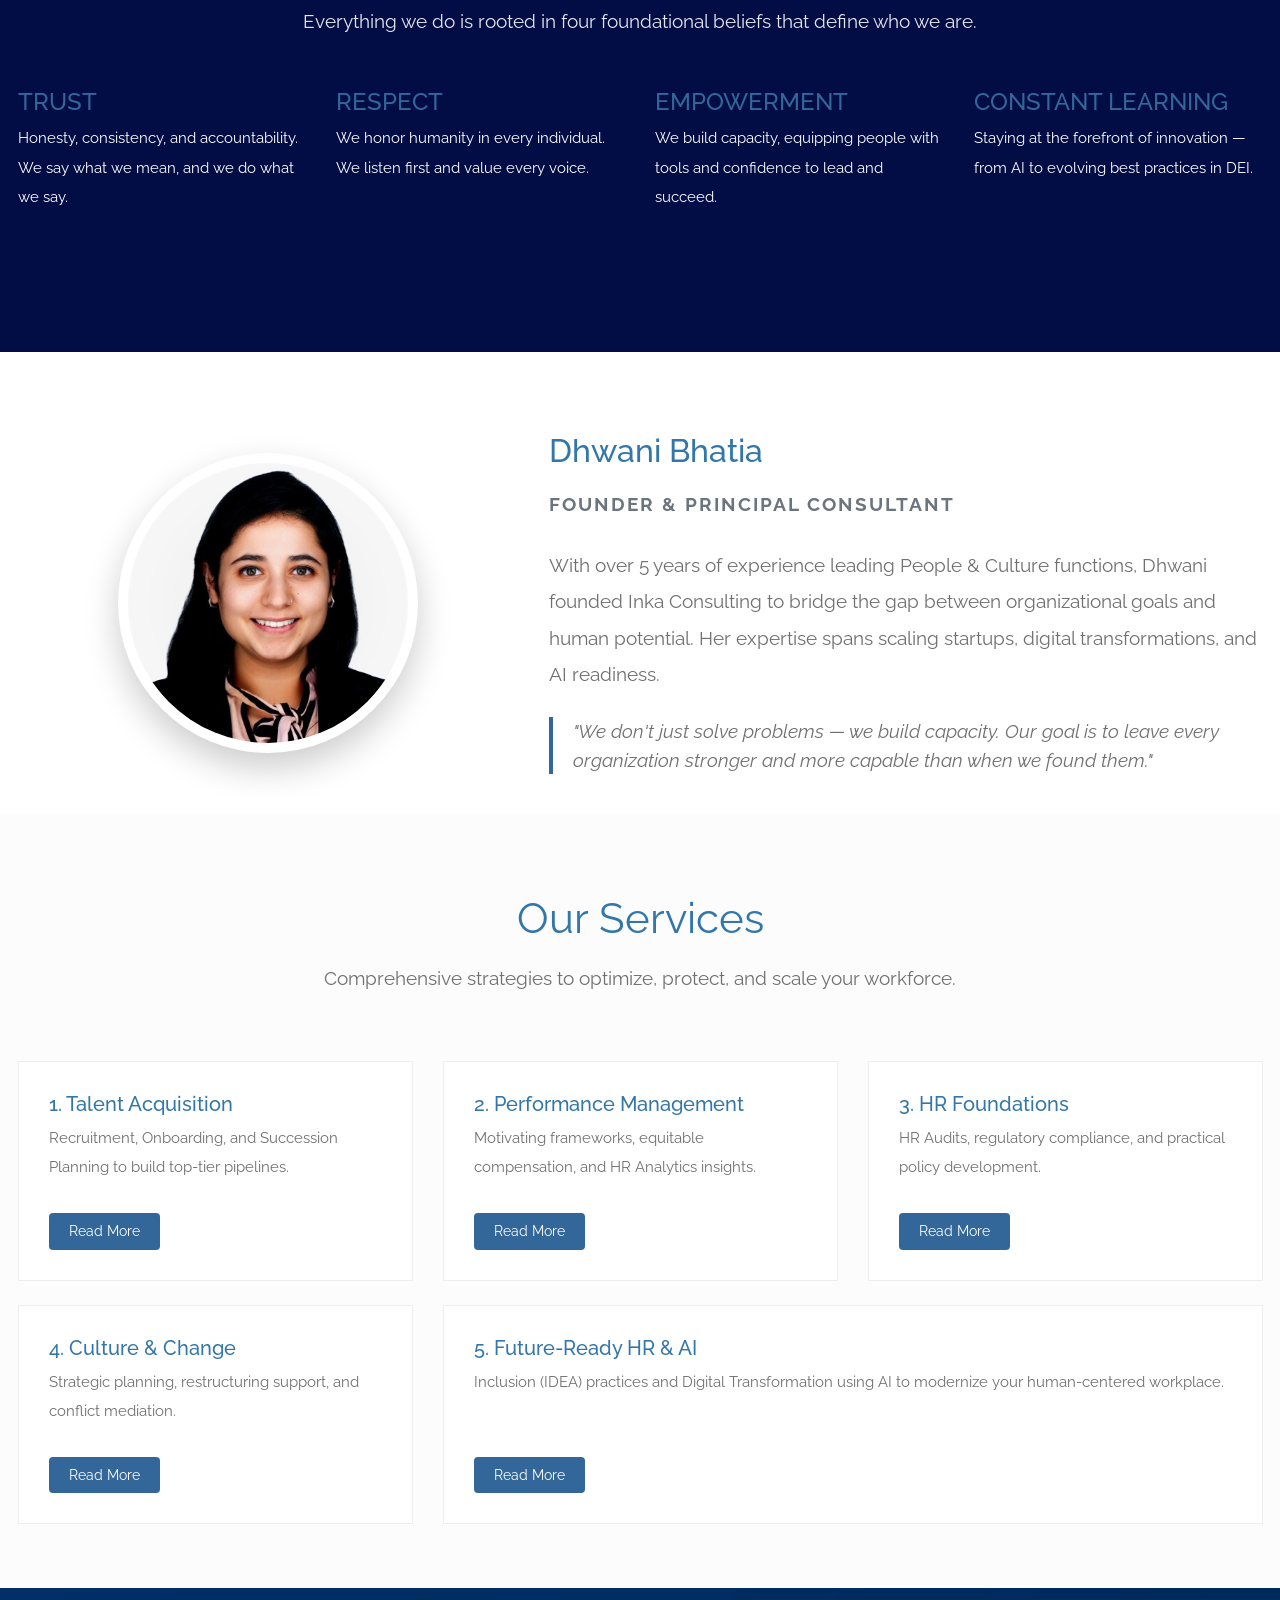
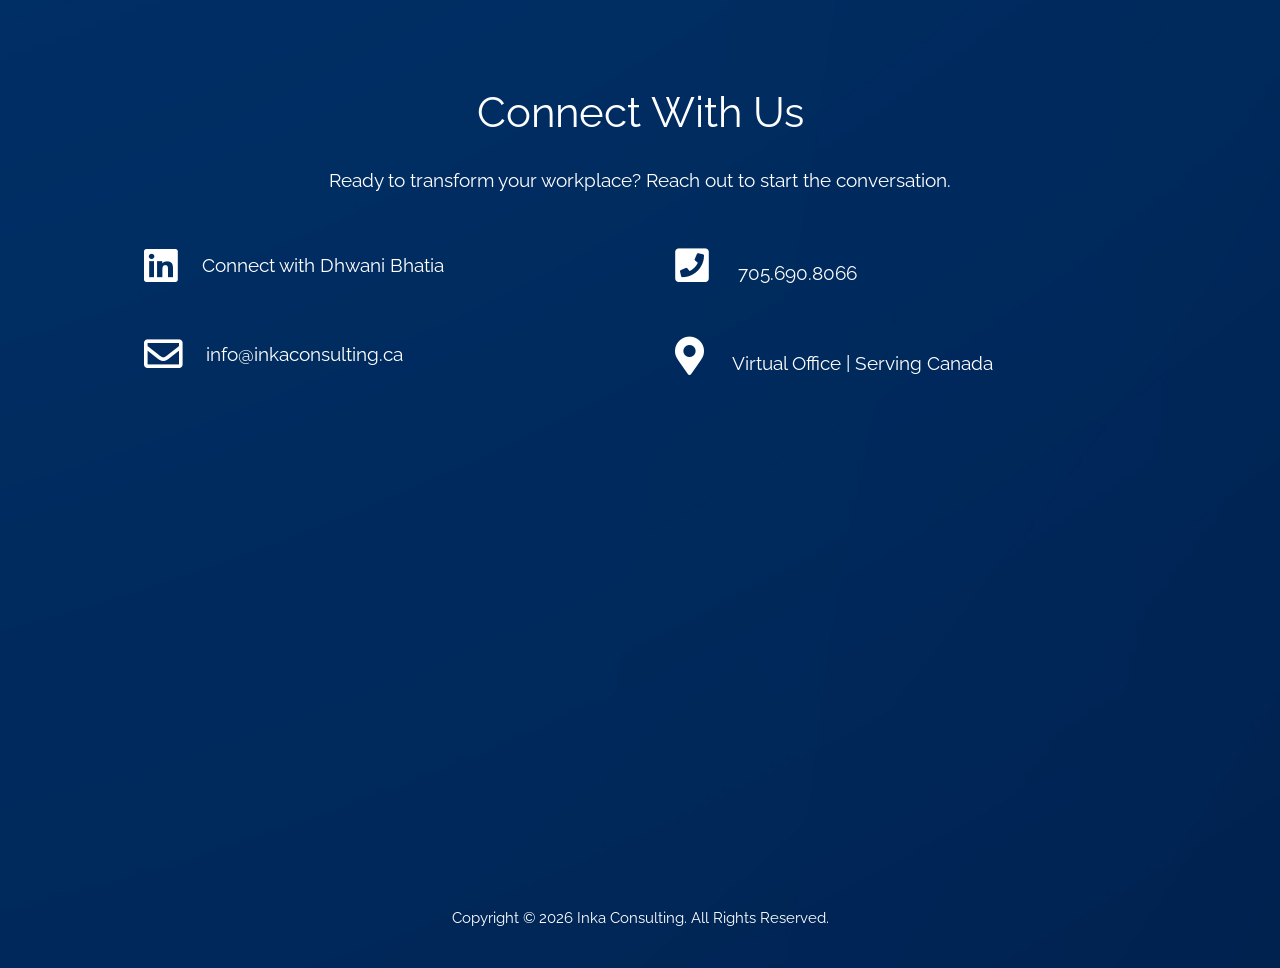
==== commit 98c66c51: "Update index.html" ====
--- a/index.html
+++ b/index.html
@@ -12,22 +12,43 @@
     <link rel="stylesheet" href="css/bootstrap.min.css" />
     <link rel="stylesheet" href="css/tooplate-infinite-loop.css" />
     <style>
-        /* Essential Designer Overrides */
+        /* --- Branding & Layout Overrides --- */
         .inka-values-bg { background-color: #020c45; color: #ffffff; padding: 100px 0; }
         .practice-card { border: 1px solid #eee; padding: 30px; height: 100%; transition: 0.3s; background: #fff; display: flex; flex-direction: column; justify-content: space-between; }
         .practice-card:hover { box-shadow: 0 10px 30px rgba(0,0,0,0.05); border-color: #369; }
         .founder-image { border: 10px solid rgba(255,255,255,0.1); border-radius: 50%; max-width: 300px; width: 100%; box-shadow: 0 15px 35px rgba(0,0,0,0.2); }
         .btn-read-more { margin-top: 15px; align-self: flex-start; font-size: 0.85rem; padding: 8px 20px; border-radius: 4px; }
 
-        /* Dropdown Menu Styling */
+        /* --- Desktop Dropdown --- */
         .nav-item.dropdown:hover .dropdown-menu { display: block; margin-top: 0; }
         .dropdown-menu { background-color: #ffffff; border: none; border-radius: 0; box-shadow: 0 8px 15px rgba(0,0,0,0.1); padding: 10px 0; }
-        .dropdown-item { color: #369 !important; font-size: 0.9rem; padding: 10px 20px; transition: 0.3s; }
-        .dropdown-item:hover { background-color: #f8f9fa; color: #38B !important; padding-left: 25px; }
+        .dropdown-item { color: #020c45 !important; font-size: 0.9rem; padding: 10px 20px; transition: 0.3s; }
+        .dropdown-item:hover { background-color: #f8f9fa; color: #e13333 !important; padding-left: 25px; }
         
+        /* --- Mobile Specific Fixes --- */
         @media (max-width: 991px) {
-            .dropdown-menu { background-color: transparent; box-shadow: none; border-left: 2px solid #369; margin-left: 20px; }
-            .dropdown-item { color: #fff !important; }
+            .navbar-brand, .tm-hero-title {
+                color: #ffffff !important; 
+                -webkit-text-fill-color: #ffffff !important; 
+                text-transform: lowercase !important;
+            }
+            .navbar-collapse { 
+                background-color: #ffffff !important; 
+                box-shadow: 0 10px 20px rgba(0,0,0,0.1);
+                padding: 20px;
+            }
+            .nav-link { color: #020c45 !important; }
+            .dropdown-menu { 
+                background-color: #f1f1f1 !important; 
+                display: none; 
+                border-left: 3px solid #e13333; 
+                margin-left: 10px; 
+            }
+            /* Show dropdown when parent is clicked on mobile */
+            .nav-item.dropdown.show .dropdown-menu { display: block; }
+            .dropdown-item { color: #020c45 !important; }
+            .navbar-toggler i { color: #ffffff; }
+            .scroll .navbar-toggler i { color: #020c45; }
         }
     </style>
 </head>
@@ -35,10 +56,10 @@
     <nav class="navbar navbar-expand-md tm-navbar" id="tmNav">              
         <div class="container">   
           <div class="tm-next">
-             <a href="#infinite" class="navbar-brand" style="text-transform: lowercase;">inka <span style="font-weight: 300;">consulting</span></a>
-          </div>             
+              <a href="#infinite" class="navbar-brand">inka <span style="font-weight: 300;">consulting</span></a>
+          </div>               
           <button class="navbar-toggler" type="button" data-toggle="collapse" data-target="#navbarSupportedContent">
-            <i class="fas fa-bars navbar-toggler-icon"></i>
+            <i class="fas fa-bars"></i>
           </button>
           <div class="collapse navbar-collapse" id="navbarSupportedContent">
             <ul class="navbar-nav ml-auto">
@@ -46,9 +67,8 @@
               <li class="nav-item"><a class="nav-link tm-nav-link" href="#mission">Mission</a></li>
               <li class="nav-item"><a class="nav-link tm-nav-link" href="#values">Values</a></li>
               <li class="nav-item"><a class="nav-link tm-nav-link" href="#founder">The Founder</a></li>
-              
               <li class="nav-item dropdown">
-                <a class="nav-link tm-nav-link dropdown-toggle" href="#services" id="navbarDropdown" role="button" data-toggle="dropdown" aria-haspopup="true" aria-expanded="false">
+                <a class="nav-link tm-nav-link dropdown-toggle" href="#" id="navbarDropdown" role="button" data-toggle="dropdown" aria-haspopup="true" aria-expanded="false">
                   Services
                 </a>
                 <div class="dropdown-menu" aria-labelledby="navbarDropdown">
@@ -59,7 +79,6 @@
                   <a class="dropdown-item external" href="future-ready-hr.html">Future-Ready HR & AI</a>
                 </div>
               </li>
-
               <li class="nav-item"><a class="nav-link tm-nav-link" href="#contact">Contact</a></li>                    
             </ul>
           </div>        
@@ -69,7 +88,7 @@
     <section id="infinite" class="text-white tm-font-big tm-parallax">
       <div class="text-center tm-hero-text-container">
         <div class="tm-hero-text-container-inner">
-            <h2 class="tm-hero-title">Inka Consulting</h2>
+            <h2 class="tm-hero-title">inka consulting</h2>
             <p class="tm-hero-subtitle">
               Unlocking the potential of your greatest asset: <strong>Your People</strong>.
               <br>Expert HR Solutions for Forward-Thinking Organizations.
@@ -155,7 +174,7 @@
       <div class="container">
         <div class="row mb-5">
             <div class="col-12 text-center">
-                <h2 class="tm-text-primary tm-section-title">Practice Areas</h2>
+                <h2 class="tm-text-primary tm-section-title">Our Services</h2>
                 <p class="mt-3">Comprehensive strategies to optimize, protect, and scale your workforce.</p>
             </div>
         </div>
@@ -221,13 +240,13 @@
                   <a rel="nofollow" href="https://ca.linkedin.com/in/dhwanib" target="_blank" class="item-link">
                       <i class="fab fa-2x fa-linkedin mr-4"></i>
                       <span class="mb-0">Connect with Dhwani Bhatia</span>
-                  </a>              
+                  </a>               
                 </div>
                 <div class="contact-item">
                   <a rel="nofollow" href="mailto:info@inkaconsulting.ca" class="item-link">
                       <i class="far fa-2x fa-envelope mr-4"></i>
                       <span class="mb-0">info@inkaconsulting.ca</span>
-                  </a>              
+                  </a>               
                 </div>
             </div>
             <div class="col-sm-12 col-md-6">
@@ -249,30 +268,32 @@
       </footer>
     </section>
 
-<script src="js/jquery-1.9.1.min.js"></script>     
-<script src="js/bootstrap.min.js"></script> 
-<script src="js/jquery.singlePageNav.min.js"></script> 
-<script>
-  $(function(){
-    // 1. Initialize Single Page Nav
-    $('#tmNav').singlePageNav({
-        filter: ':not(.external)',
-        updateHash: true
-    });
-
-    // 2. Fix: Collapse mobile menu after clicking a link
-    $('.navbar-nav .nav-link').on('click', function(e) {
-        // If it's not the 'Services' toggle, close the menu
-        if (!$(this).hasClass('dropdown-toggle')) {
-            $('.navbar-collapse').collapse('hide');
-        }
-    });
-
-    // 3. Fix: Collapse mobile menu after clicking a service in the dropdown
-    $('.dropdown-item').on('click', function() {
-        $('.navbar-collapse').collapse('hide');
-    });
-  });
-</script>
+    <script src="js/jquery-1.9.1.min.js"></script>     
+    <script src="js/bootstrap.min.js"></script> 
+    <script src="js/jquery.singlePageNav.min.js"></script> 
+    <script>
+      $(function(){
+        // 1. Single Page Nav
+        $('#tmNav').singlePageNav({
+            filter: ':not(.external)',
+            updateHash: true
+        });
+
+        // 2. FORCE COLLAPSE SCRIPT
+        $('.navbar-nav .nav-link').on('click', function() {
+            var isDropdown = $(this).hasClass('dropdown-toggle');
+            var isVisible = $('.navbar-toggler').is(':visible');
+            if (isVisible && !isDropdown) {
+                $('.navbar-collapse').removeClass('show');
+            }
+        });
+
+        $('.dropdown-item').on('click', function() {
+            if ($('.navbar-toggler').is(':visible')) {
+                $('.navbar-collapse').removeClass('show');
+            }
+        });
+      });
+    </script>
 </body>
 </html>
